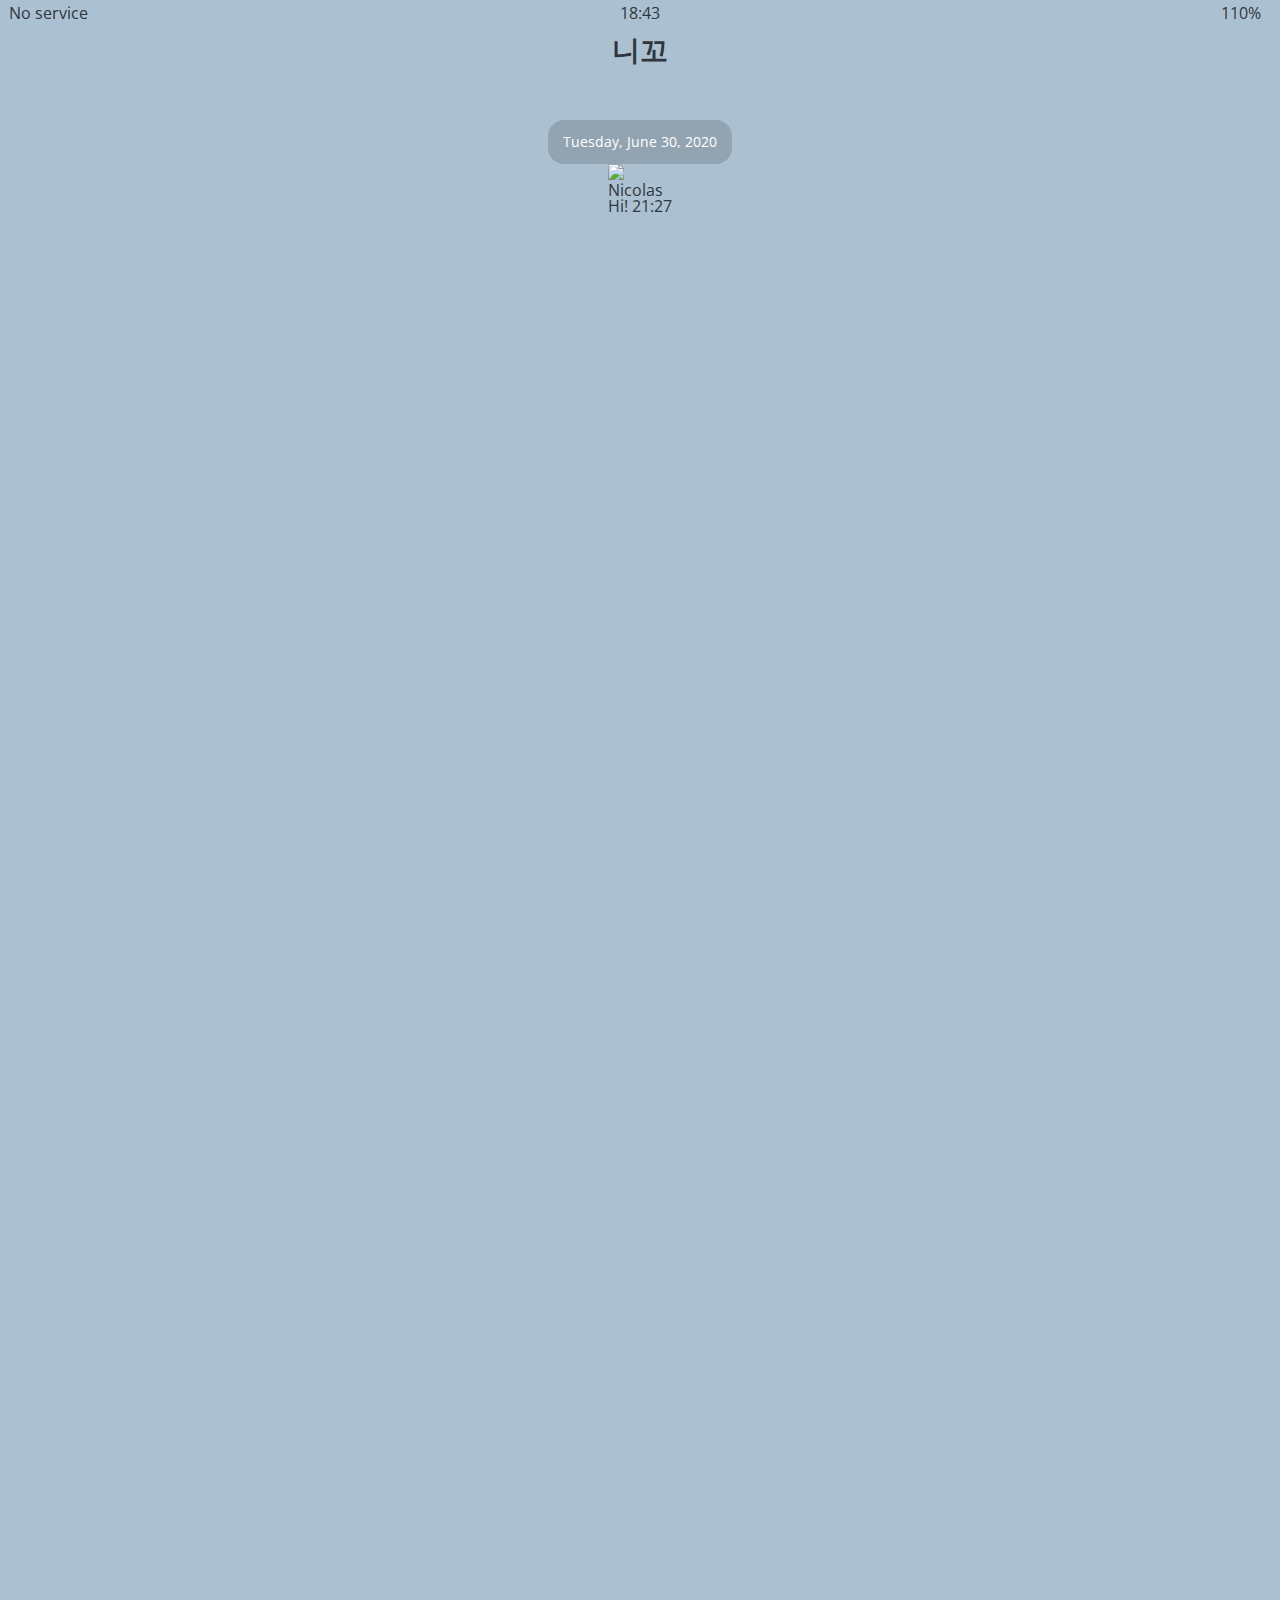
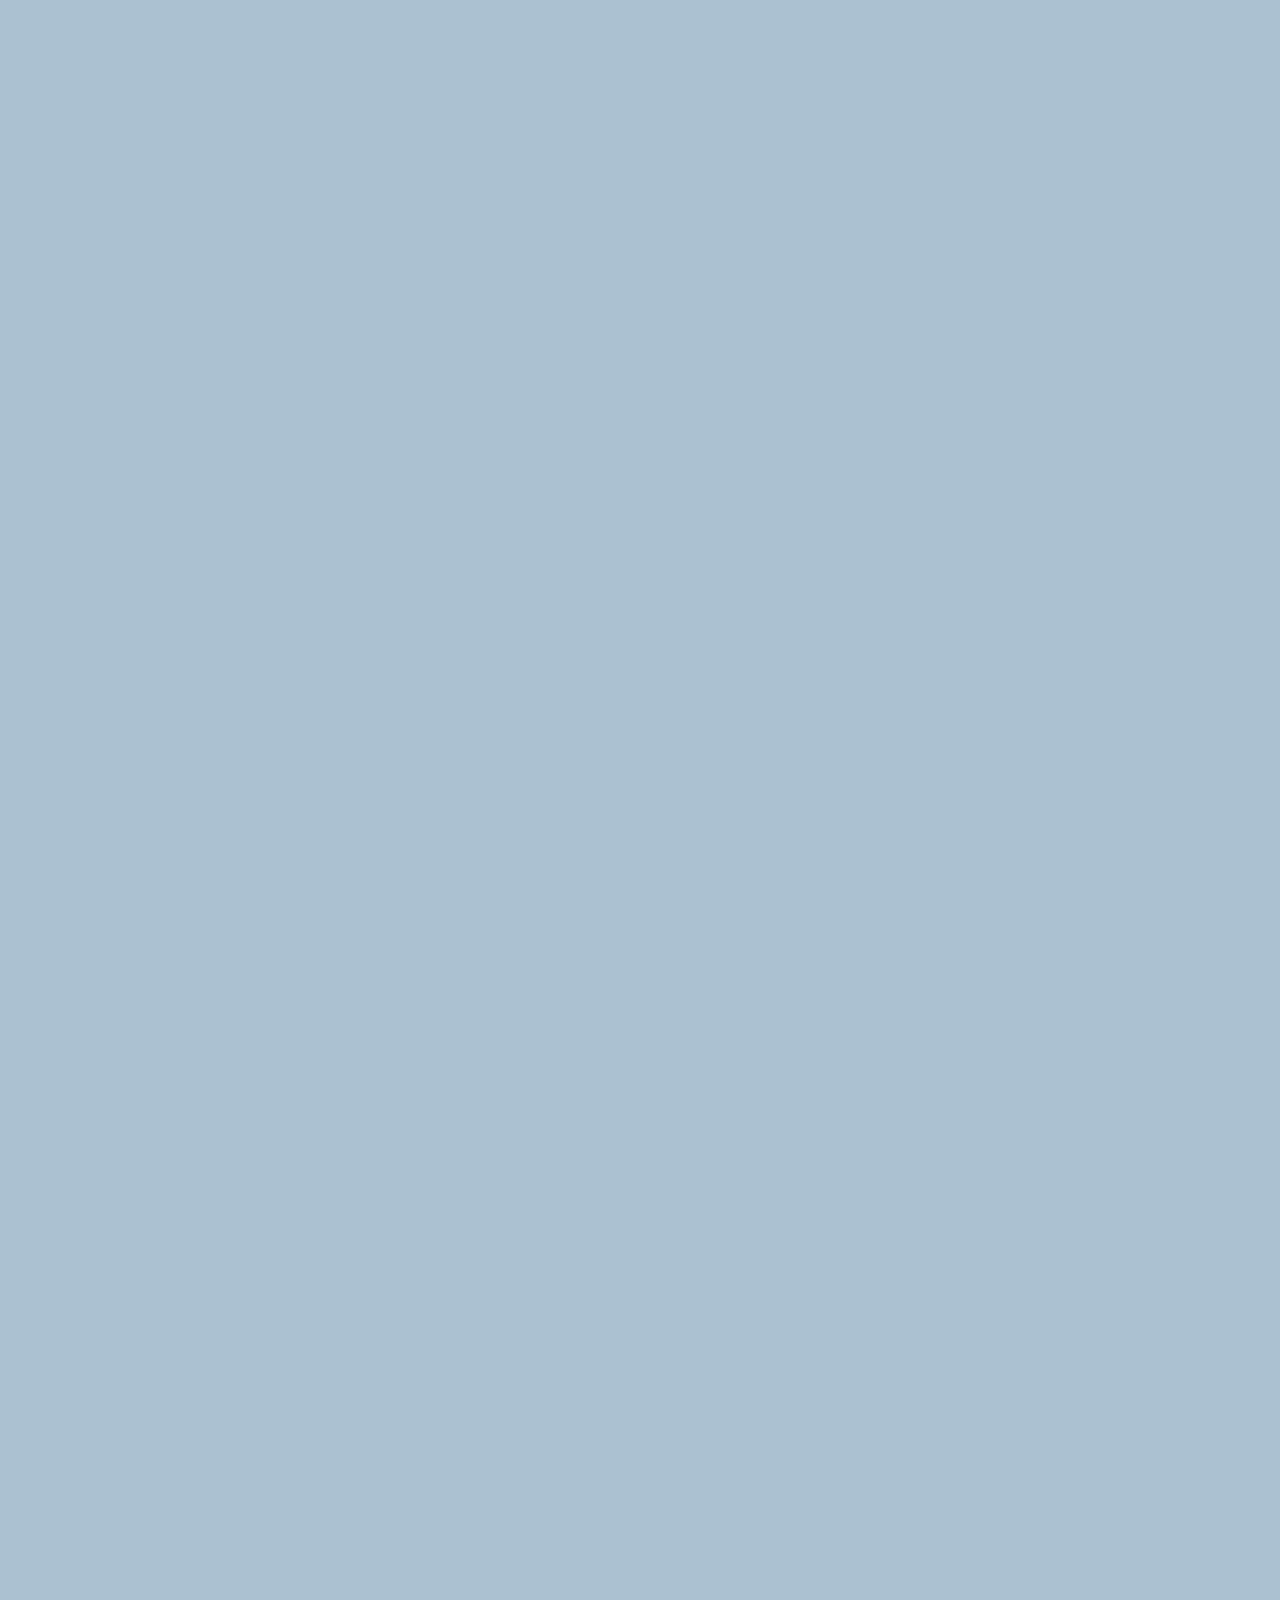
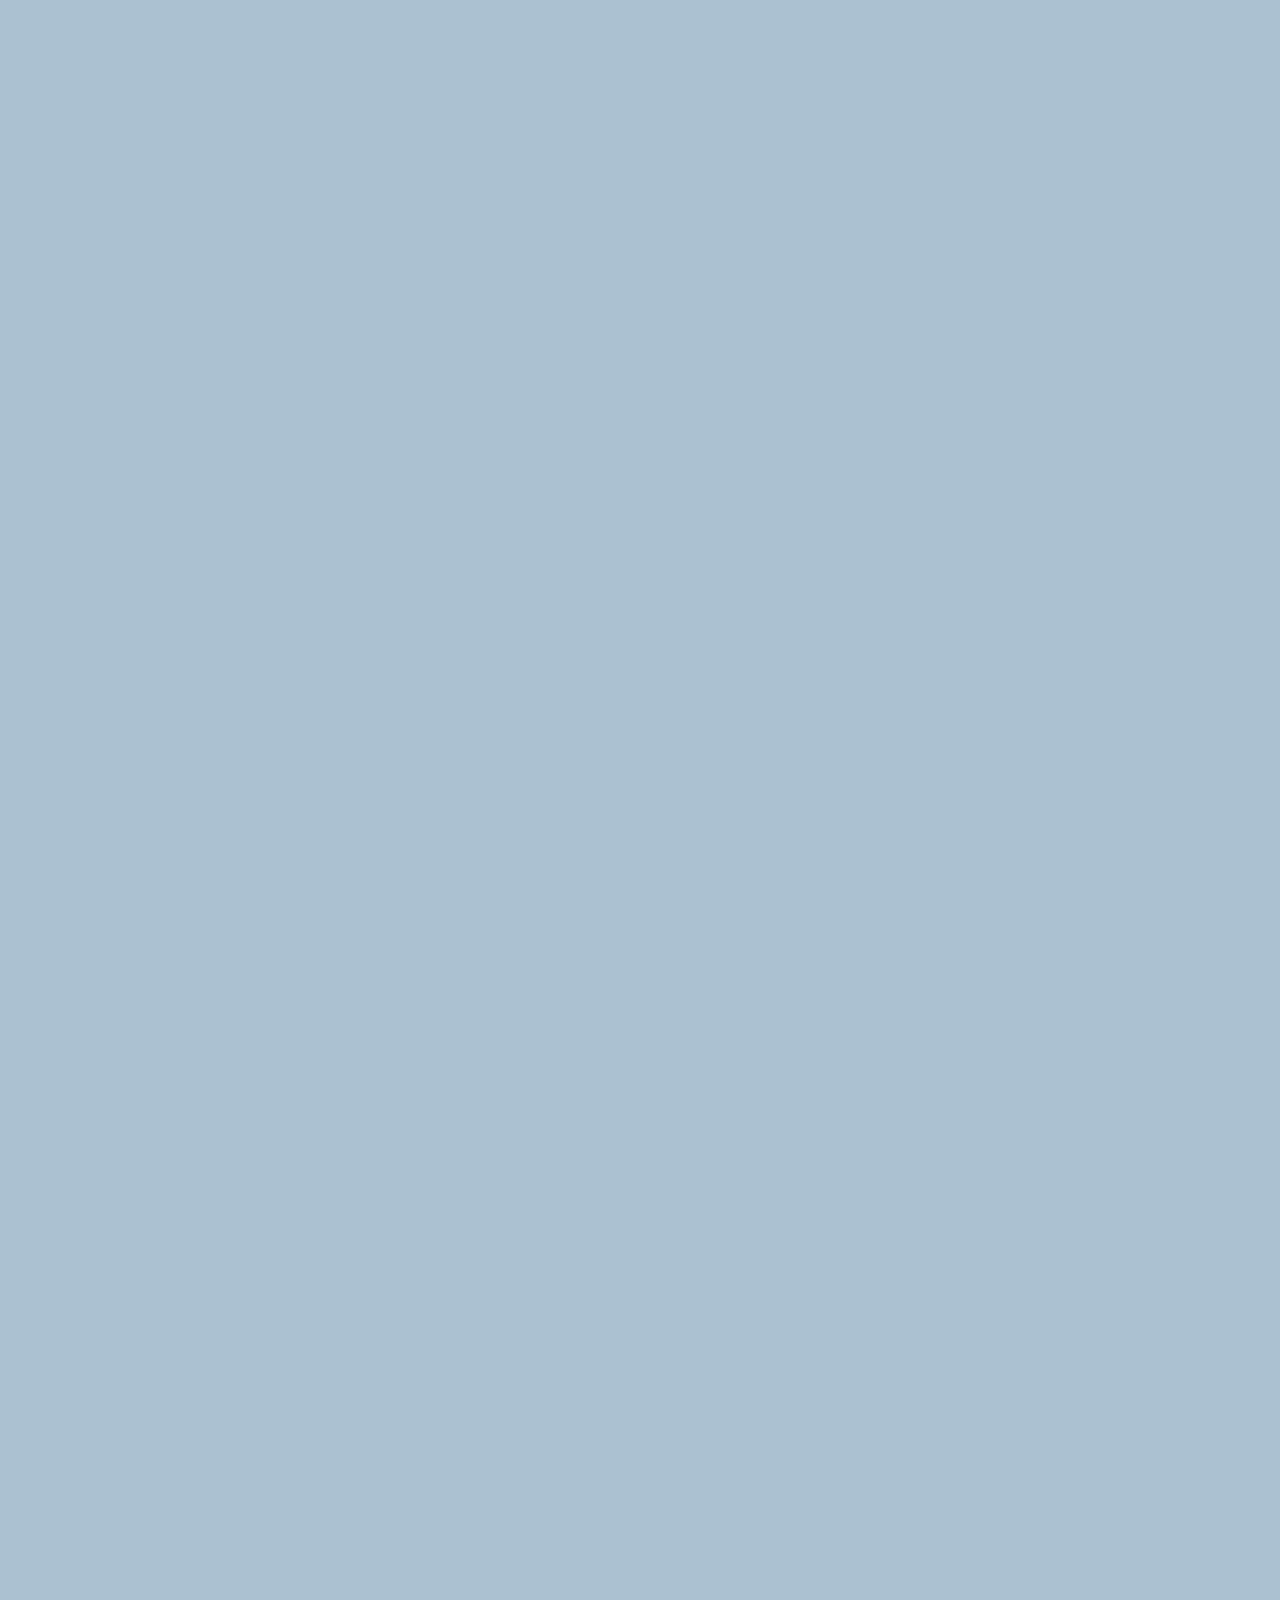
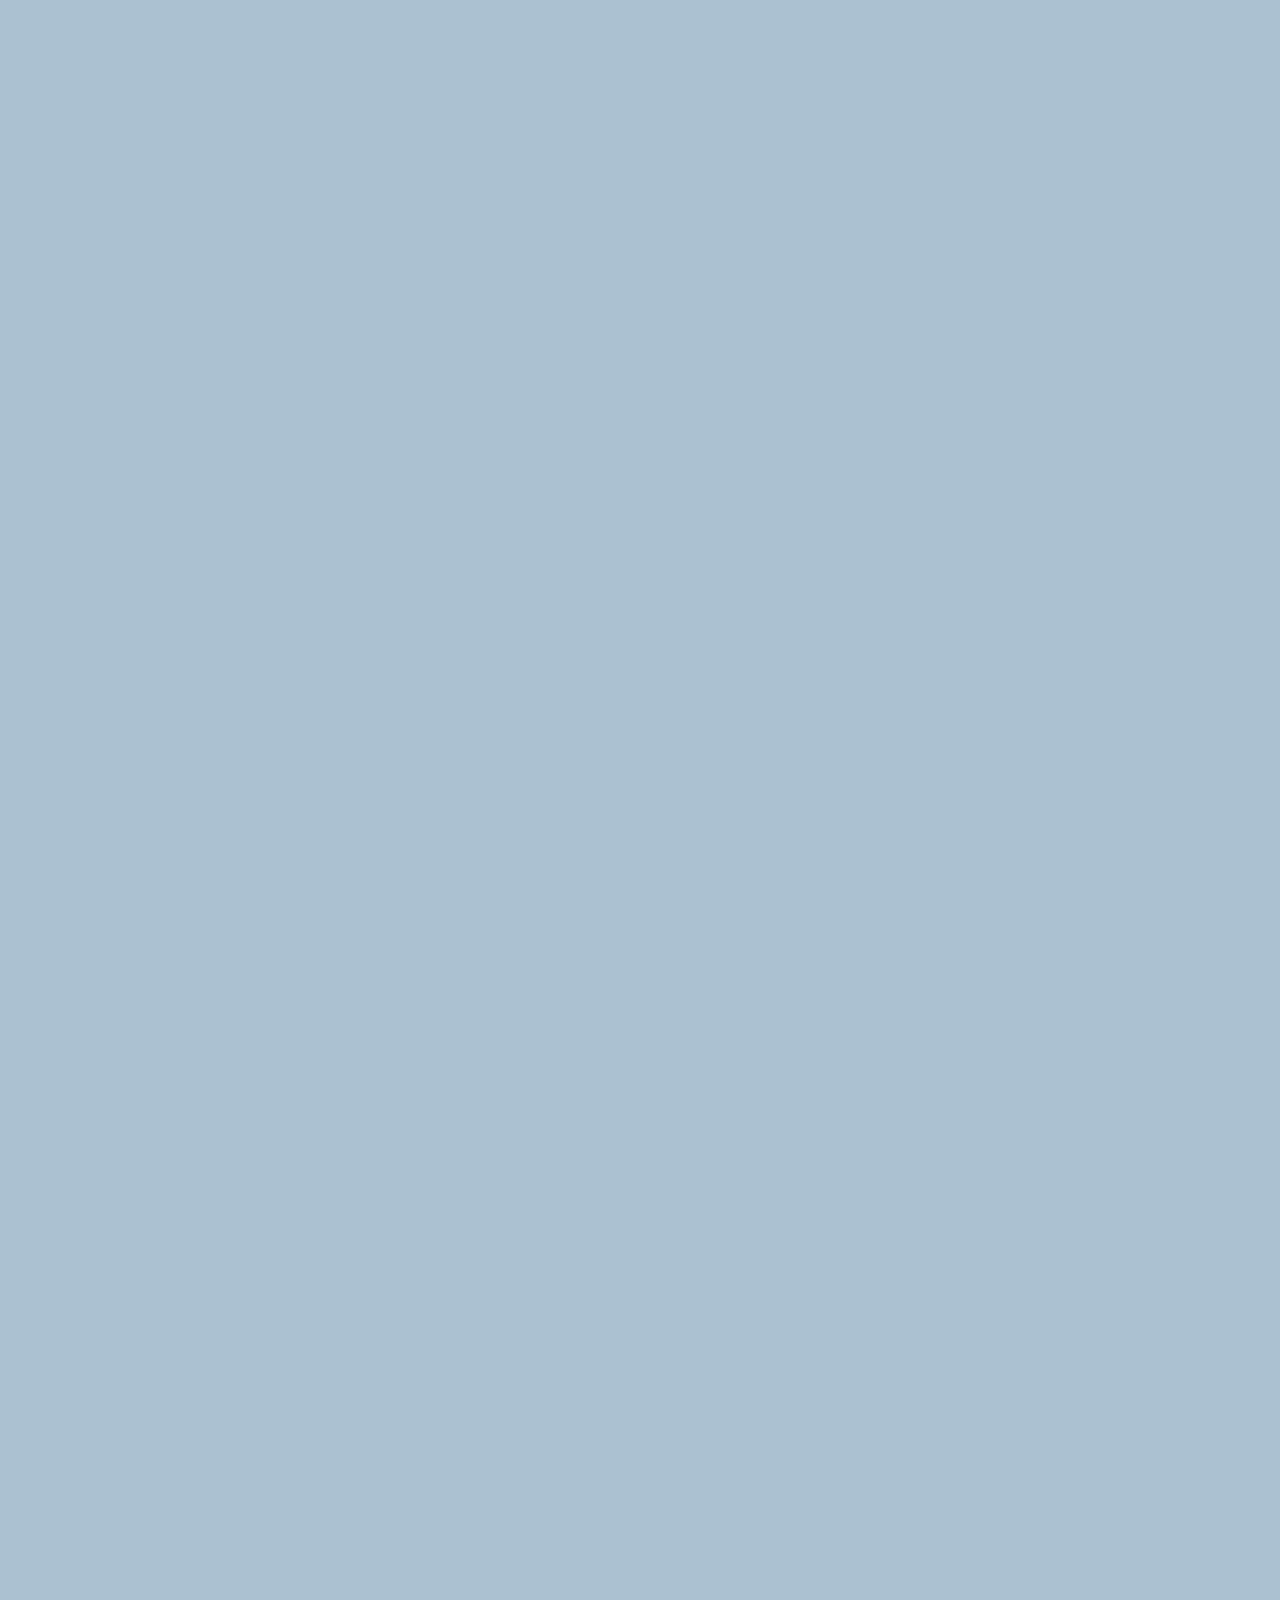
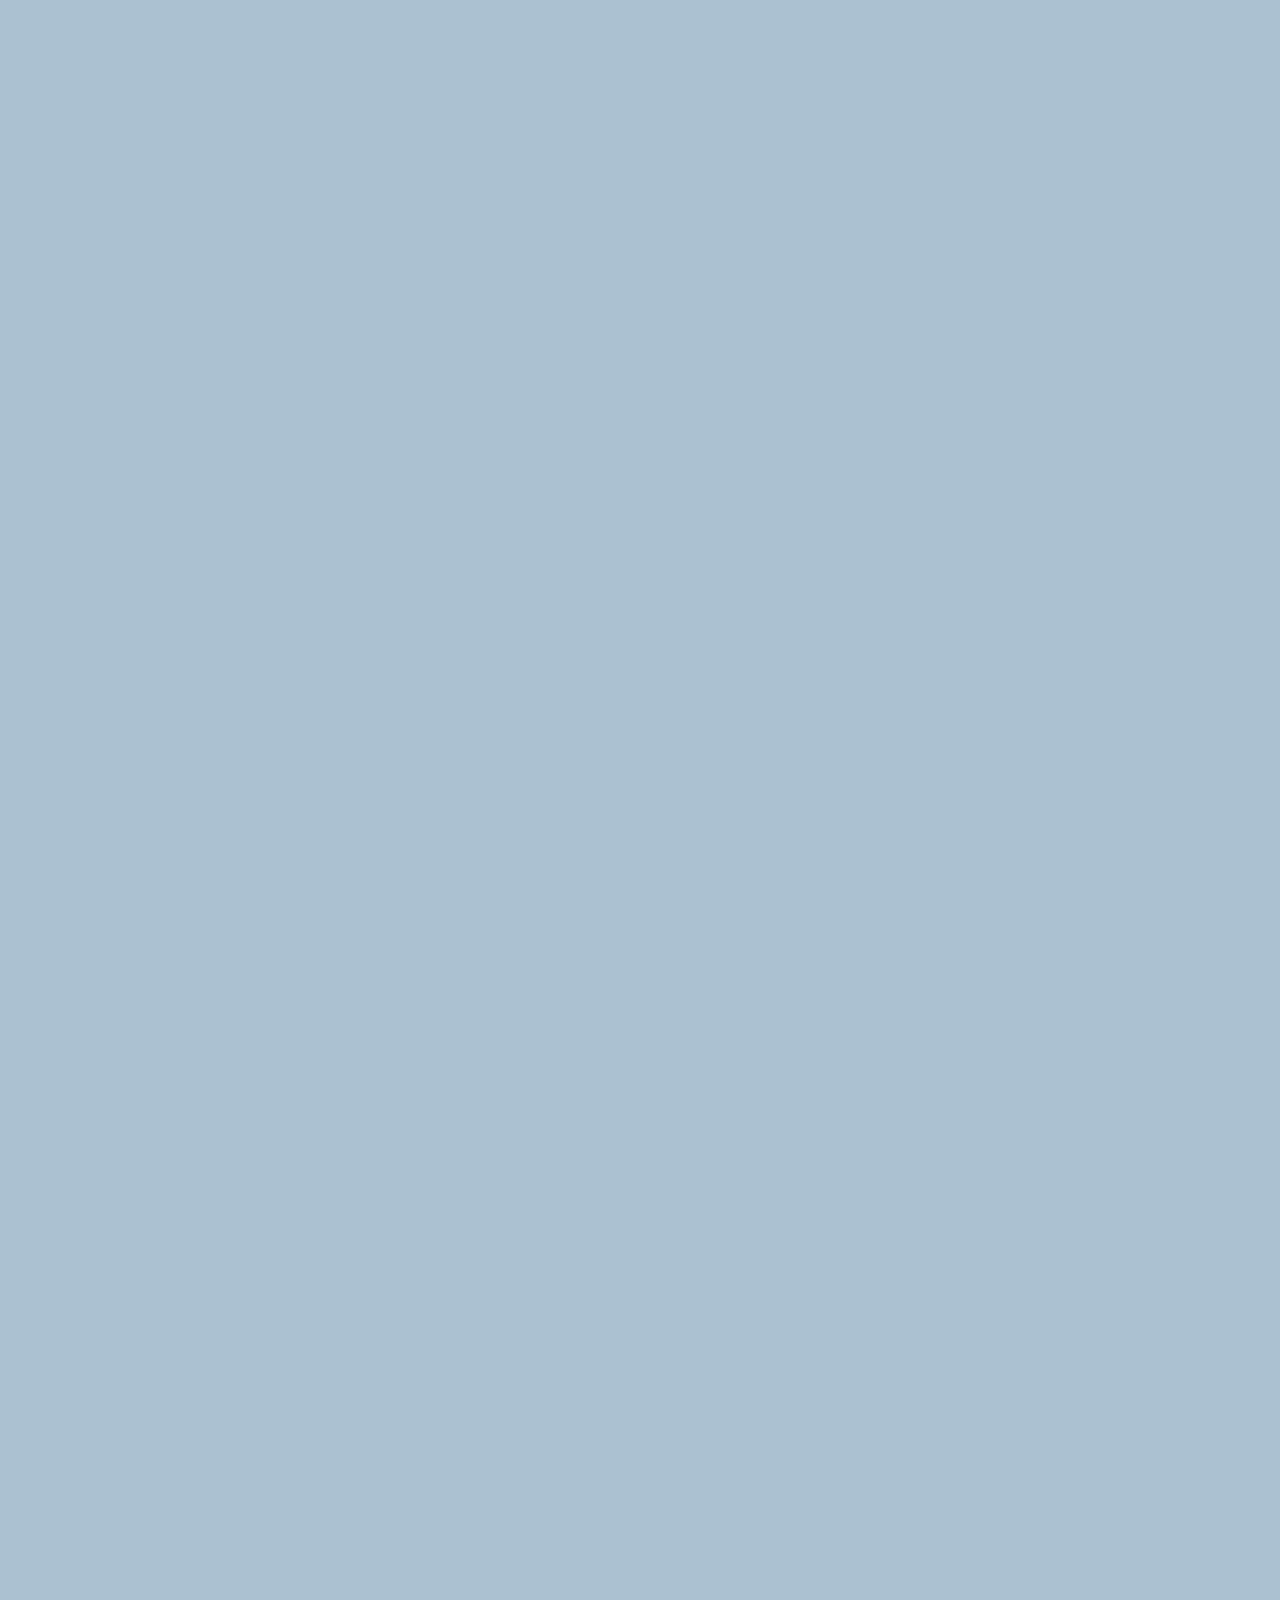
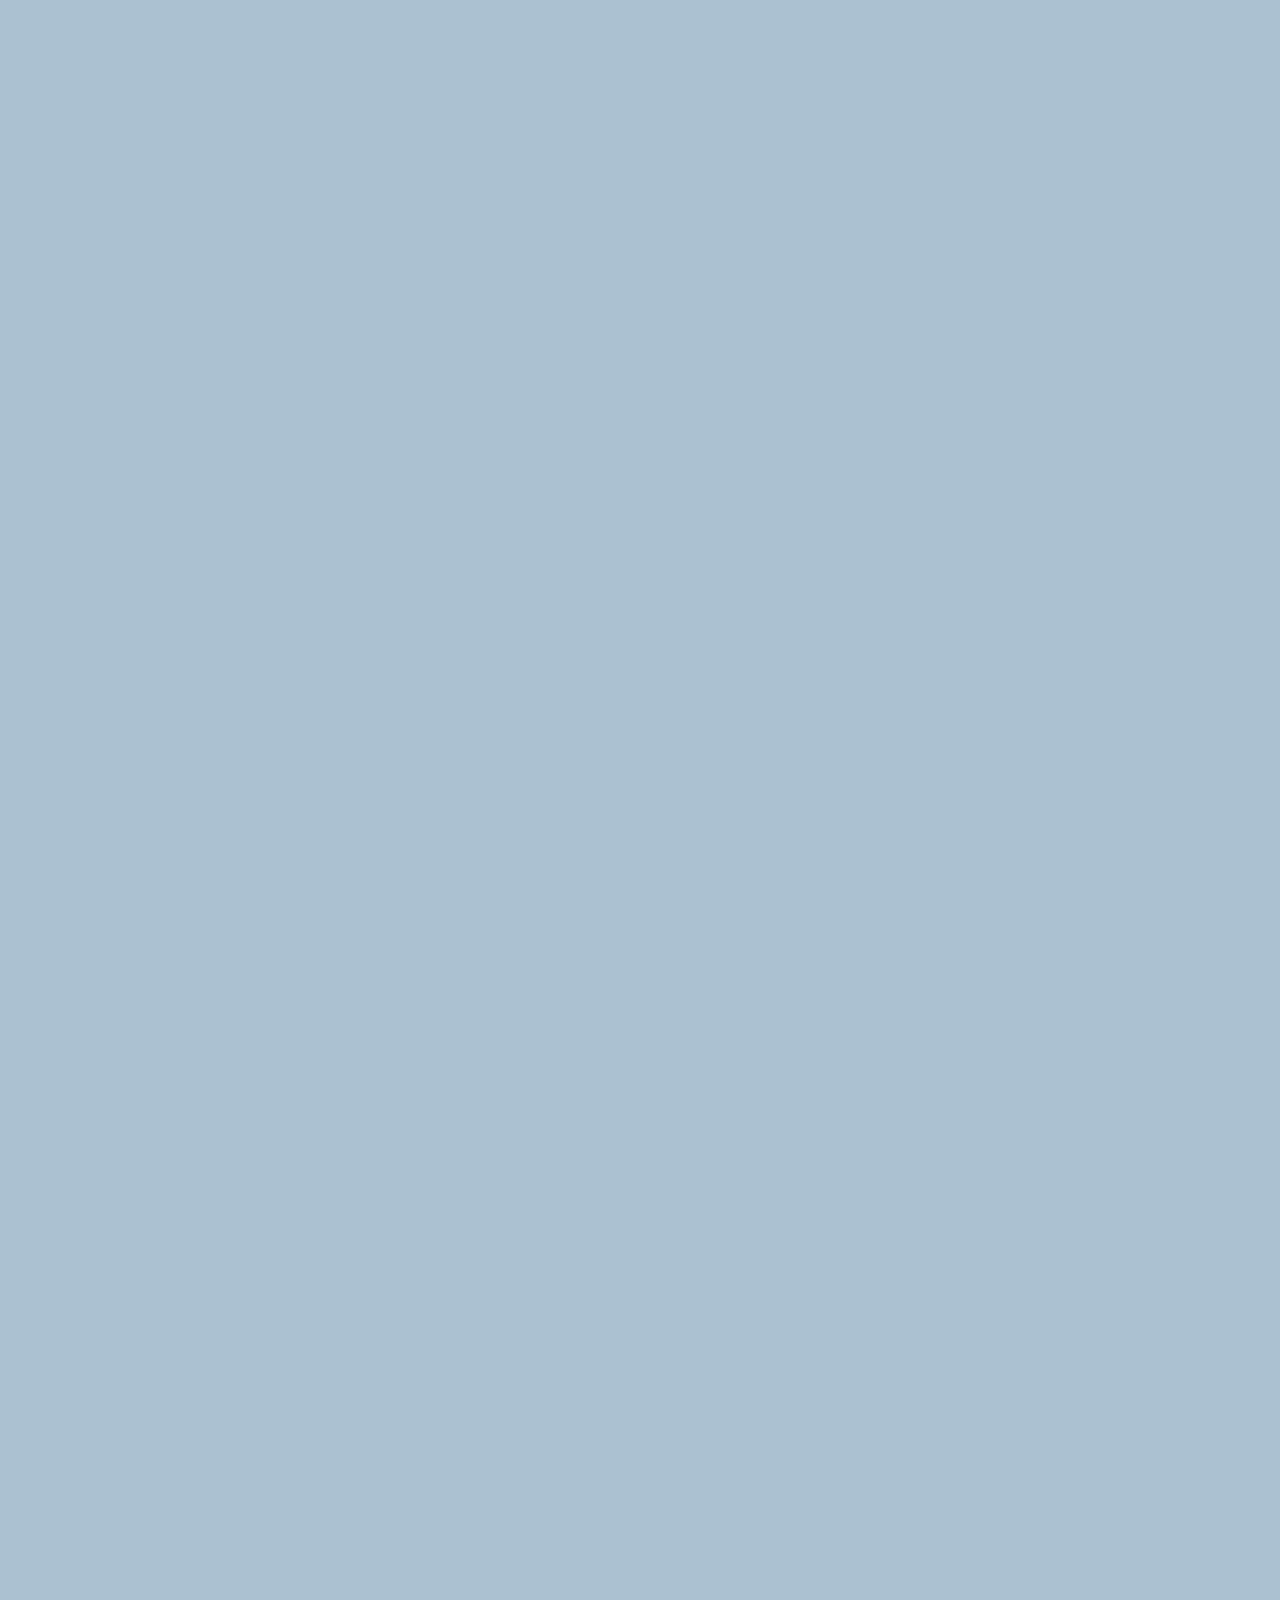
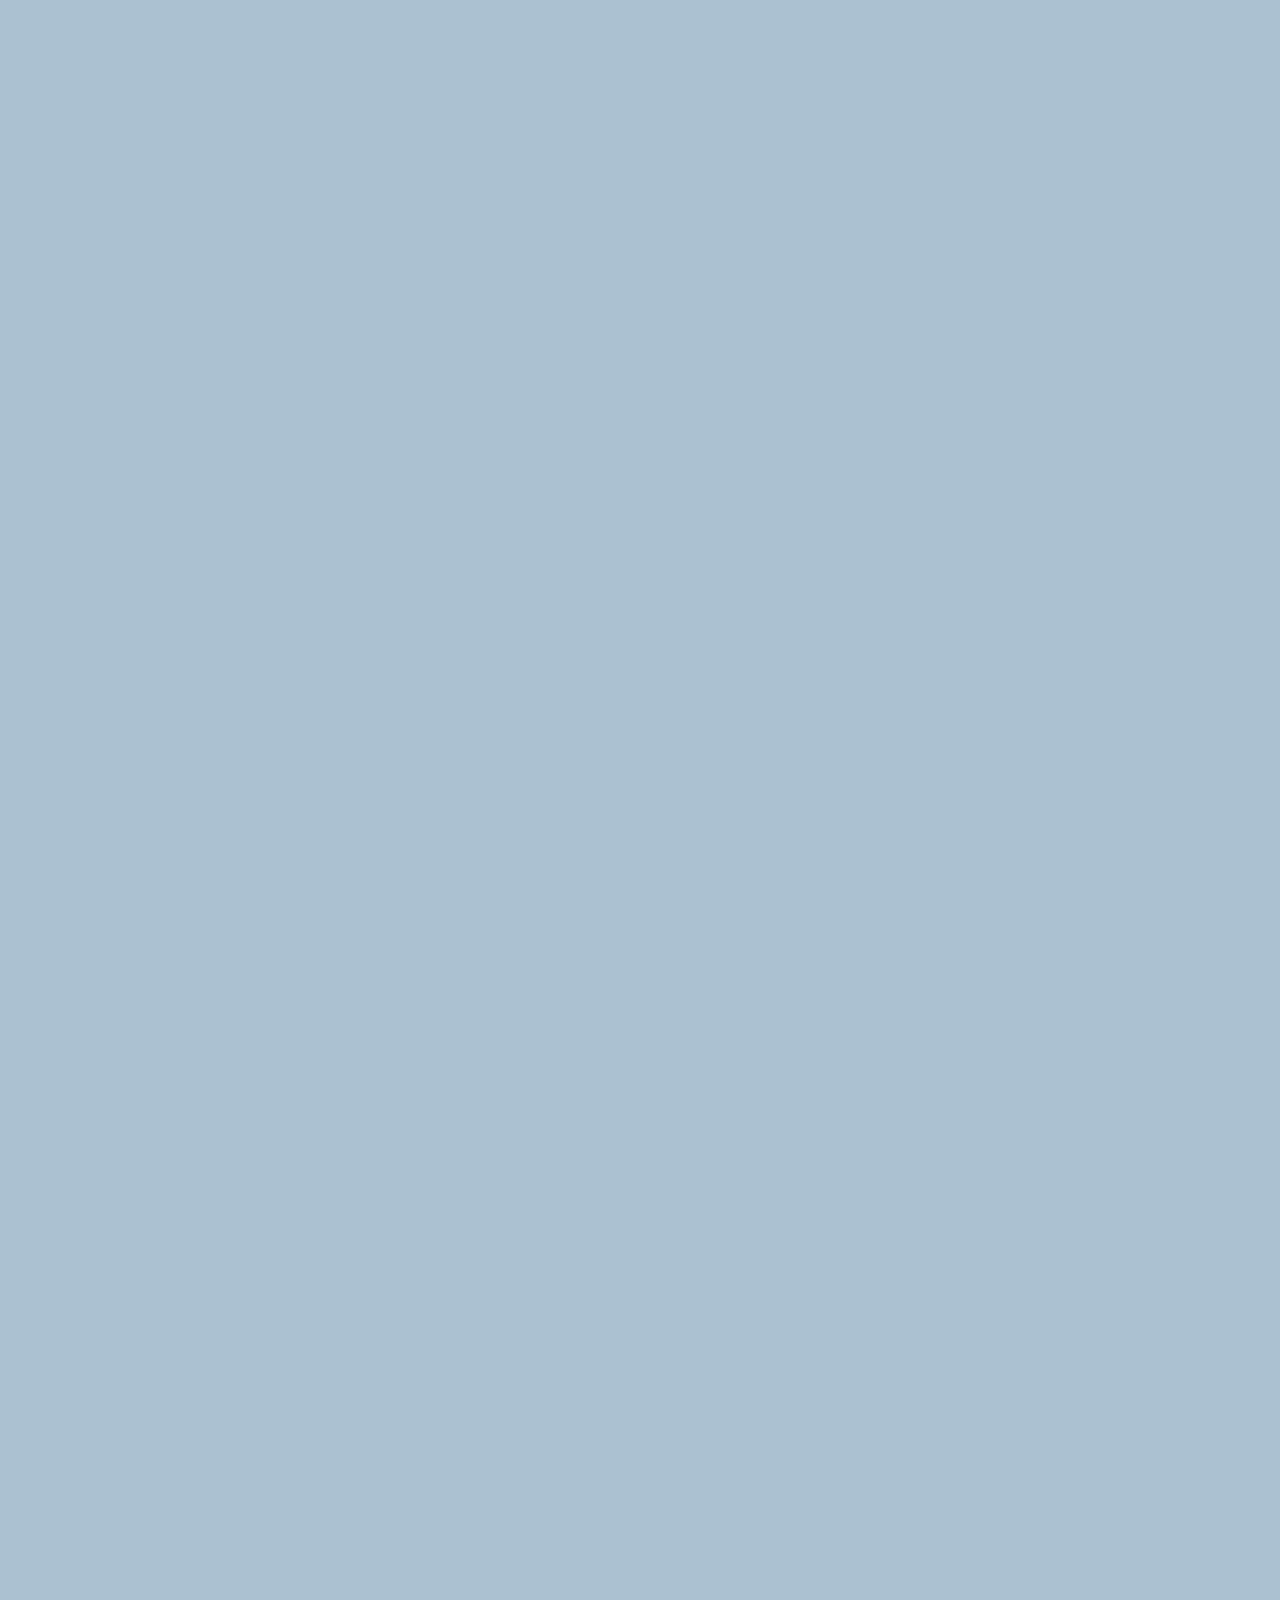
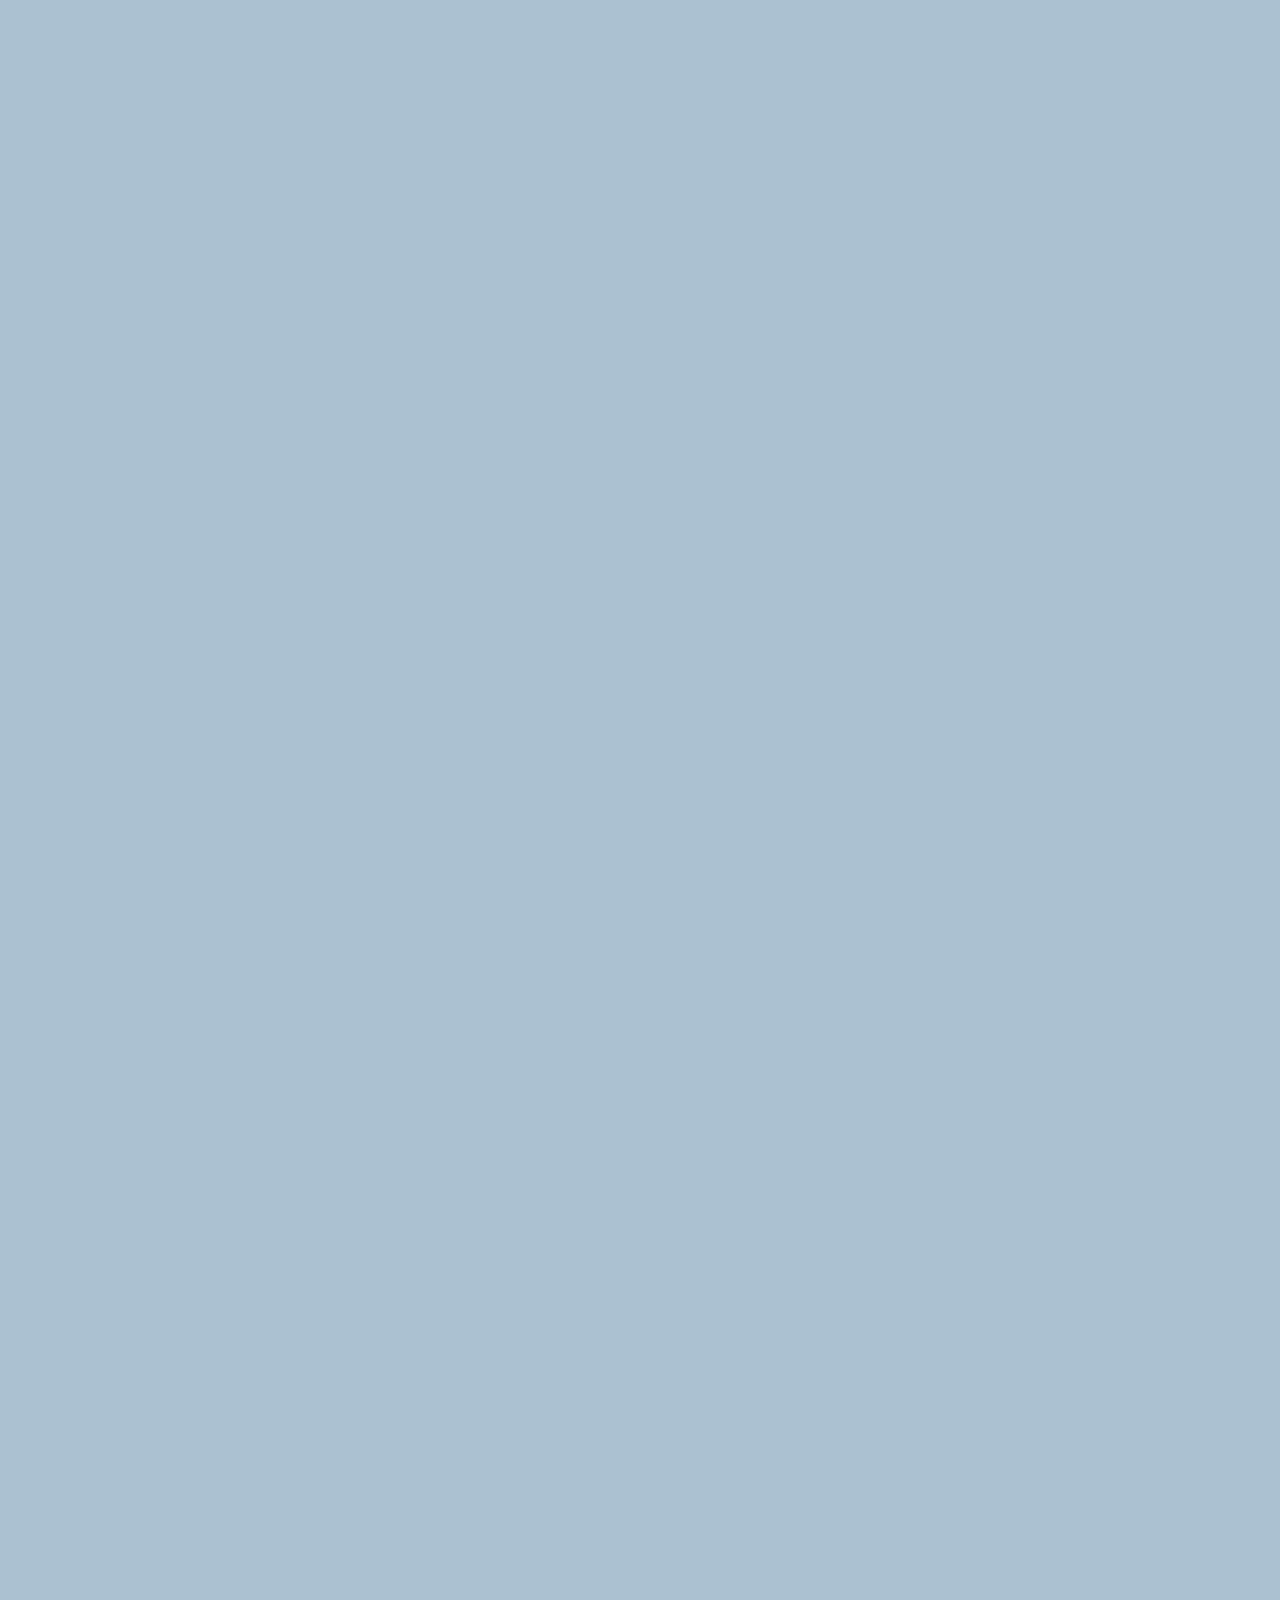
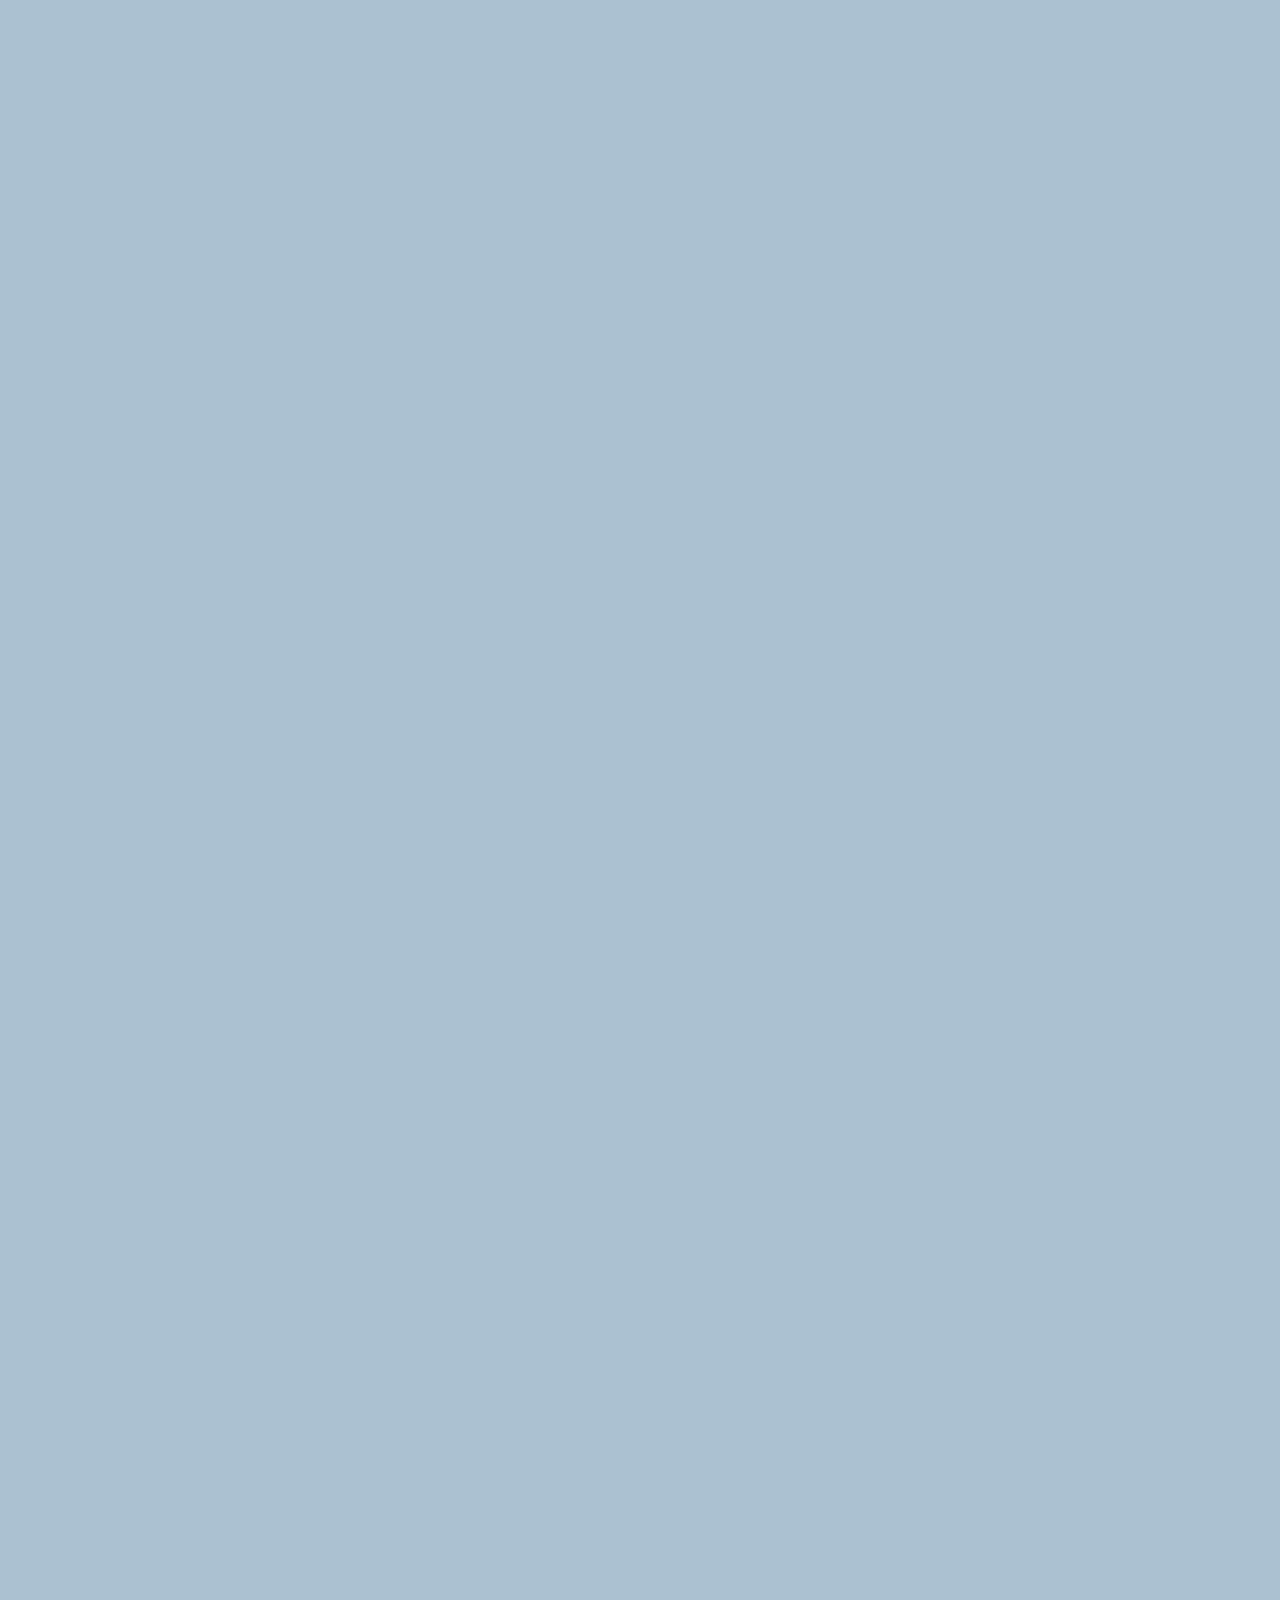
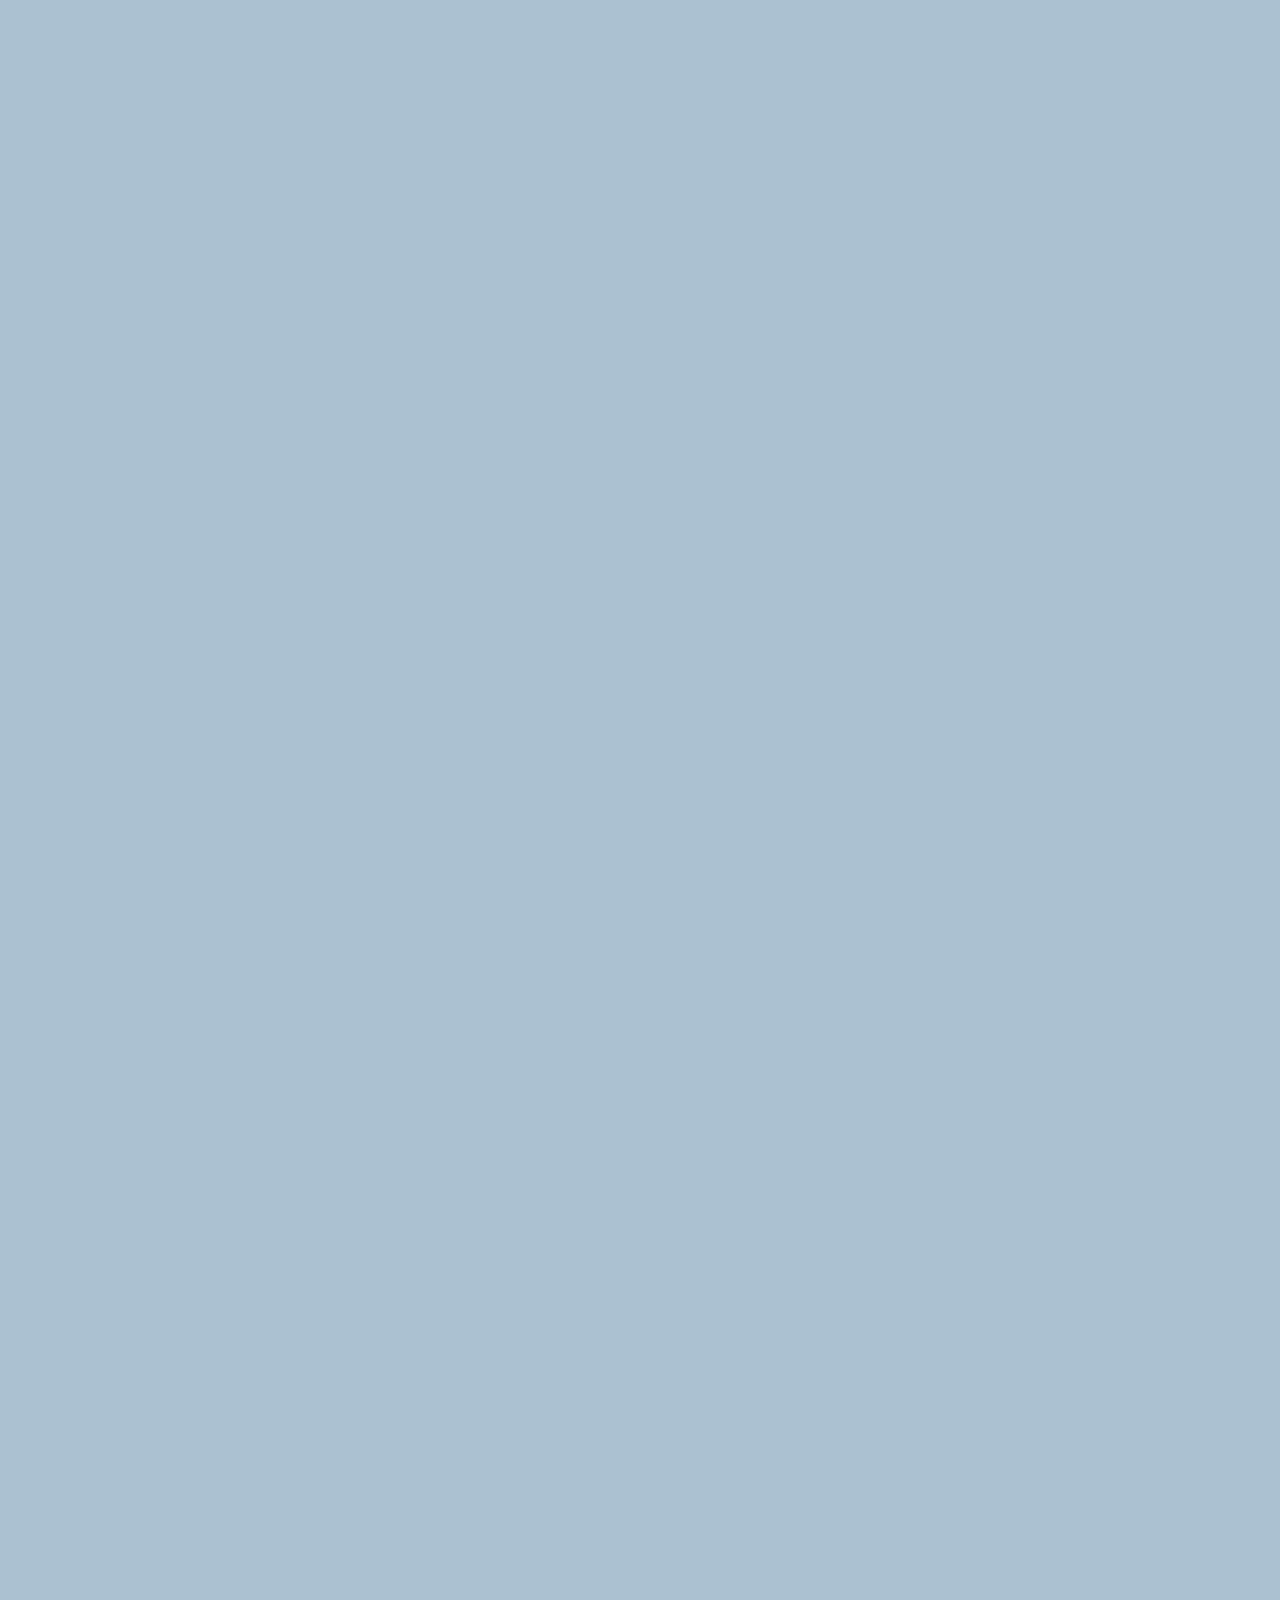
==== chat.html @ cf4b0bb0 "21~30. Chat Screen part Three" ====
<!DOCTYPE html>
<html lang="en">
  <head>
    <link rel="stylesheet" href="css/style.css" />
    <meta charset="UTF-8" />
    <meta http-equiv="X-UA-Compatible" content="IE=edge" />
    <meta name="viewport" content="width=device-width, initial-scale=1.0" />
    <title>Chat w/ Nico - kokoa Clone</title>
  </head>
  <body id="chat-screen">
    <div class="status-bar">
      <div class="status-bar__column">
        <span>No service</span>
        <!-- To Do: Wifi Icon -->
        <i class="fa-solid fa-wifi"></i>
      </div>
      <div class="status-bar__column">
        <span>18:43</span>
      </div>
      <div class="status-bar__column">
        <span>110%</span>
        <!-- To Do: Battery Icon -->
        <i class="fa-solid fa-battery-full fa-xl"></i>
        <!-- To Do: Lighting Icon -->
        <i class="fa-solid fa-bolt-lightning"></i>
      </div>
    </div>
    <!-- kokoa clone, My Chat header line  -->
    <header class="alt-header">
      <div class="alt-header__column">
        <a href="chats.html"> <i class="fas fa-angle-left fa-3x"></i></a>
      </div>
      <div class="alt-header__column">
        <h1 class="alt-header__title">니꼬</h1>
      </div>
      <div class="alt-header__column">
        <span><i class="fas fa-search fa-2x"></i></span>
        <span><i class="fas fa-bars fa-2x"></i></span>
      </div>
    </header>

    <!-- kokoa clone, My Chat line  -->
    <main class="main-screen main-chat">
      <div class="chat__timestamp">Tuesday, June 30, 2020</div>

      <div class="message-row">
        <img src="https://avatars.githubusercontent.com/u/3612017?v=4" />
        <div class="message-row__content">
          <span class="message__author">Nicolas</span>
          <div class="message__info">
            <span class="message__bubble">Hi!</span>
            <span class="message__time">21:27</span>
          </div>
        </div>
      </div>
    </main>

    <script
      src="https://kit.fontawesome.com/493cc16663.js"
      crossorigin="anonymous"
    ></script>
  </body>
</html>
---- css/style.css ----
@import url("https://fonts.googleapis.com/css2?family=Open+Sans:wght@400;600&display=swap");
@import "reset.css";
@import "variable.css";

/* Components */
@import "components/status-bar.css";
@import "components/nav-bar.css";
@import "components/screen-header.css";
@import "components/user-component.css";
@import "components/badge.css";
@import "components/icon-row.css";
@import "components/alt-screen-header.css";

/* Screens */
@import "screens/login.css";
@import "screens/friends.css";
@import "screens/find.css";
@import "screens/more.css";
@import "screens/settings.css";
@import "screens/chat.css";

body {
  color: #2f363e;
  font-family: "Open Sans", sans-serif;
}

/* status-bar 고정은 chat.css에서 */
/* header {
  margin-top: var(--vertical-space);
} */

.main-screen {
  padding: 0px var(--horizontal-space);
}
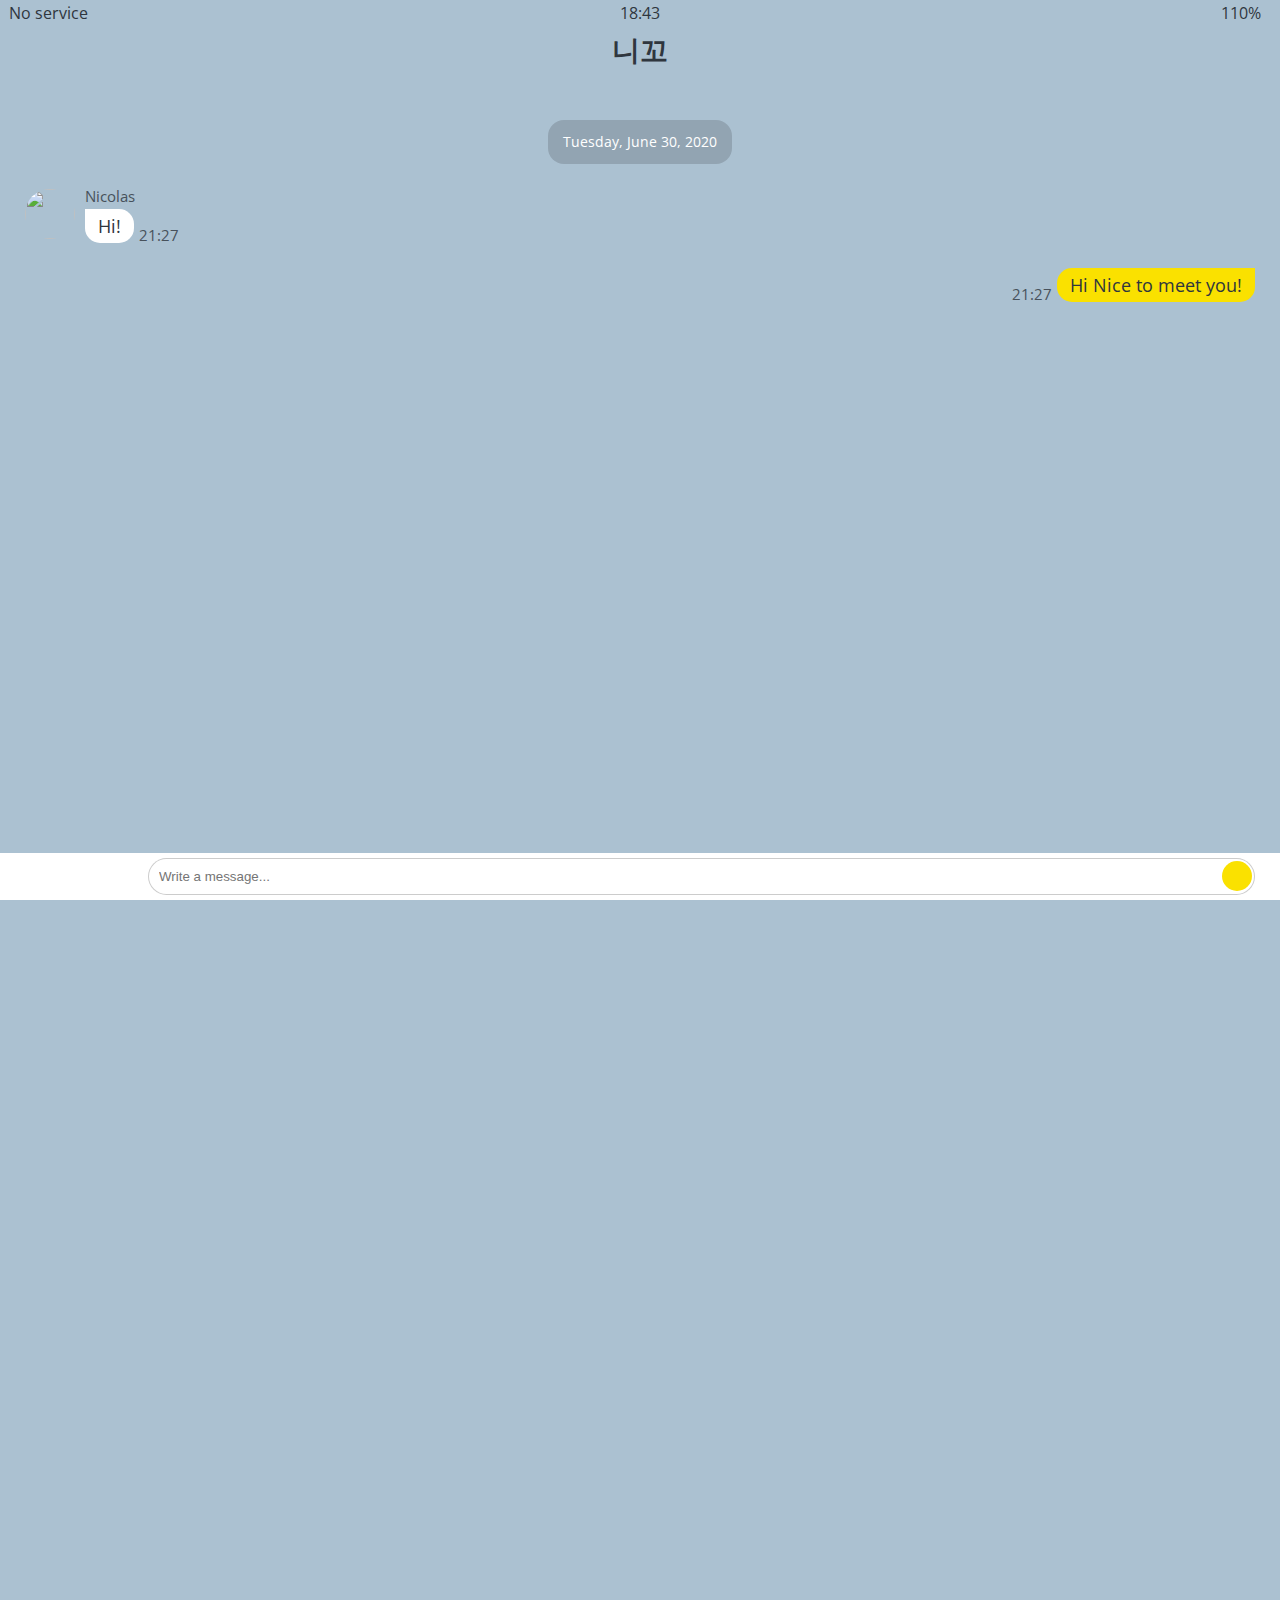
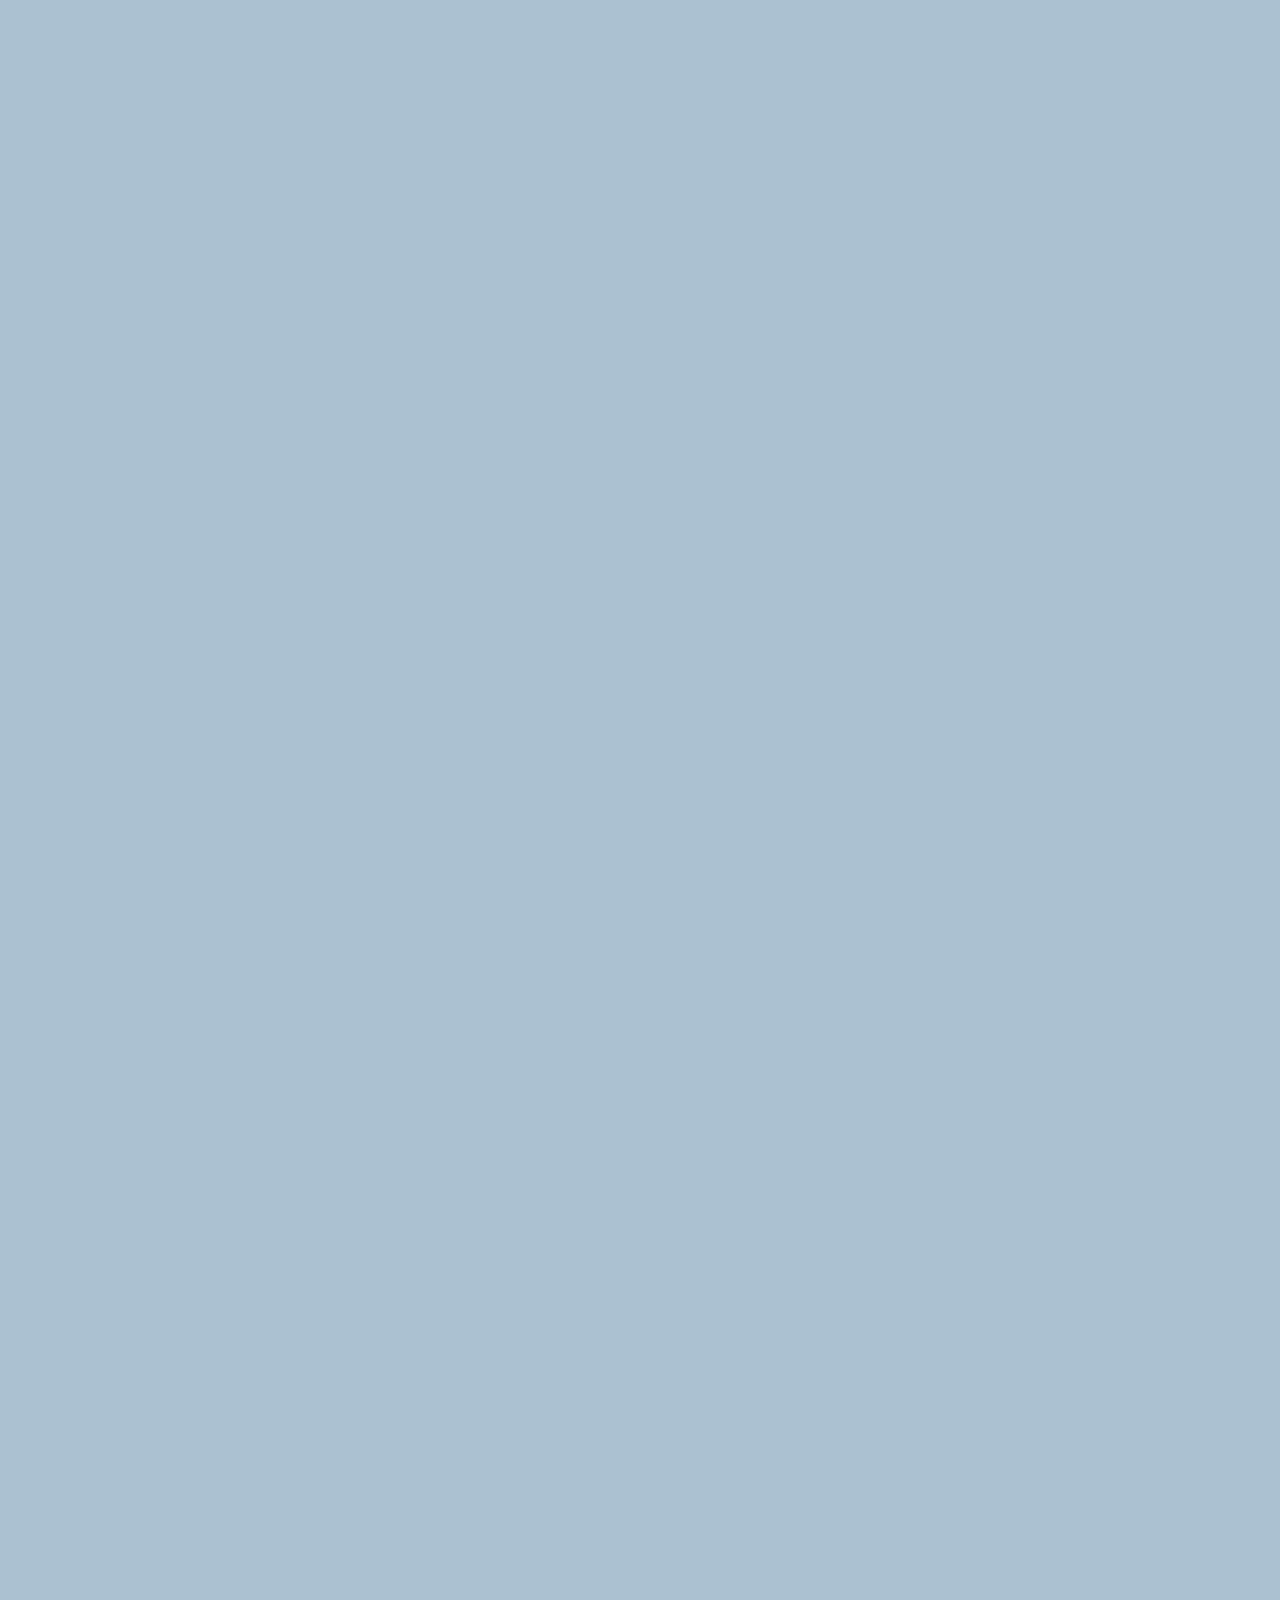
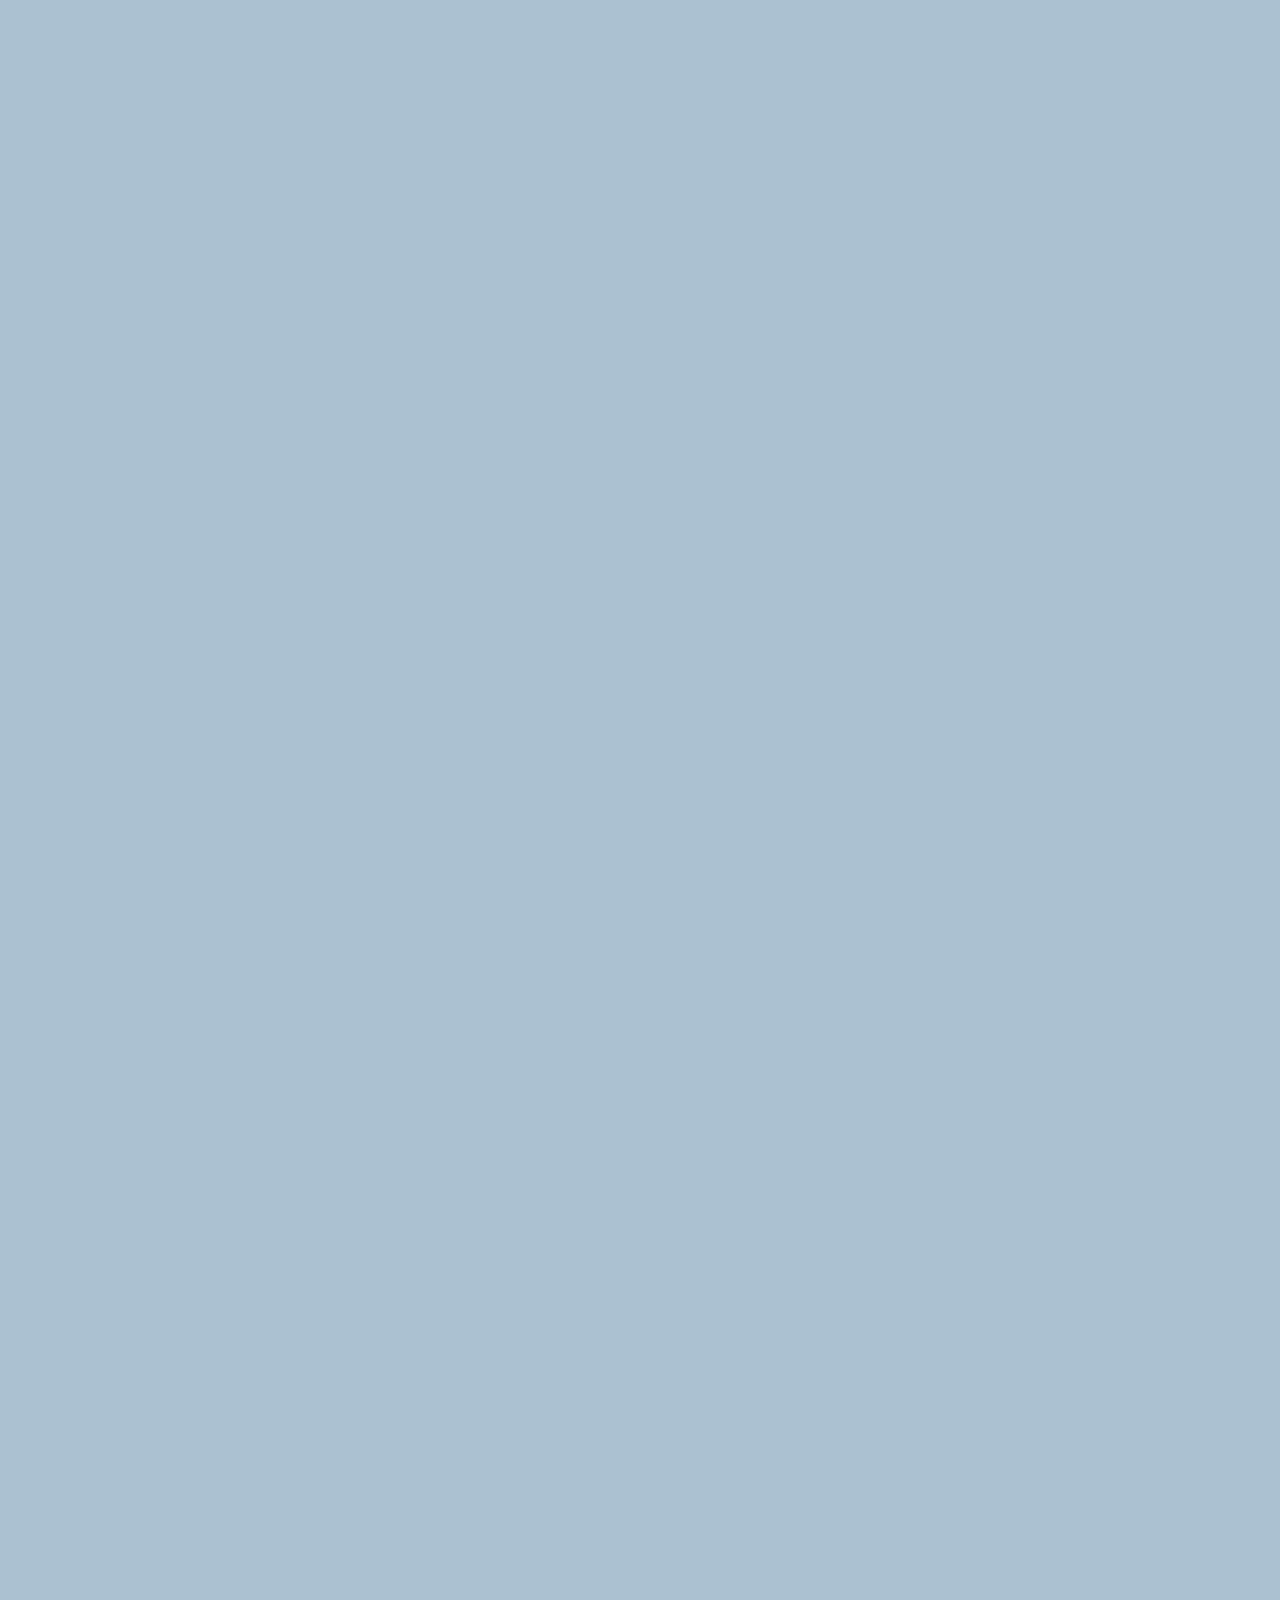
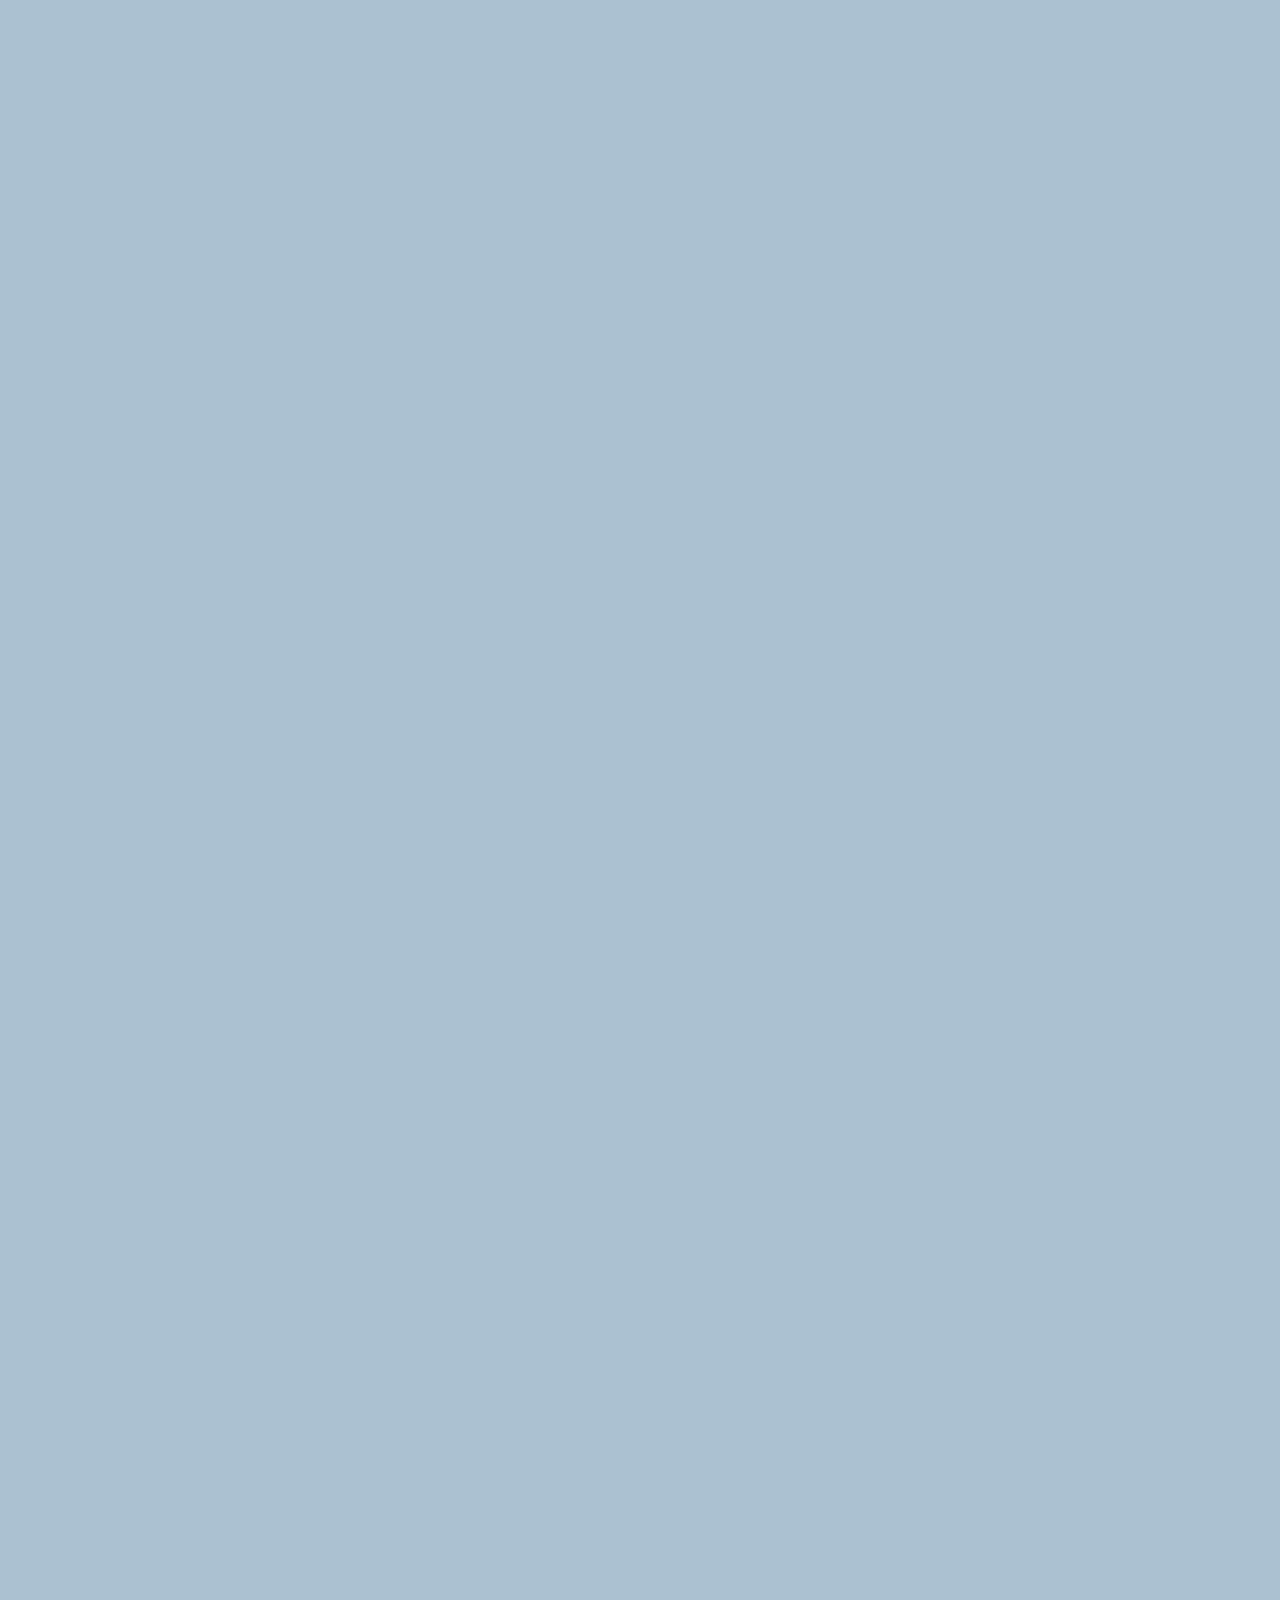
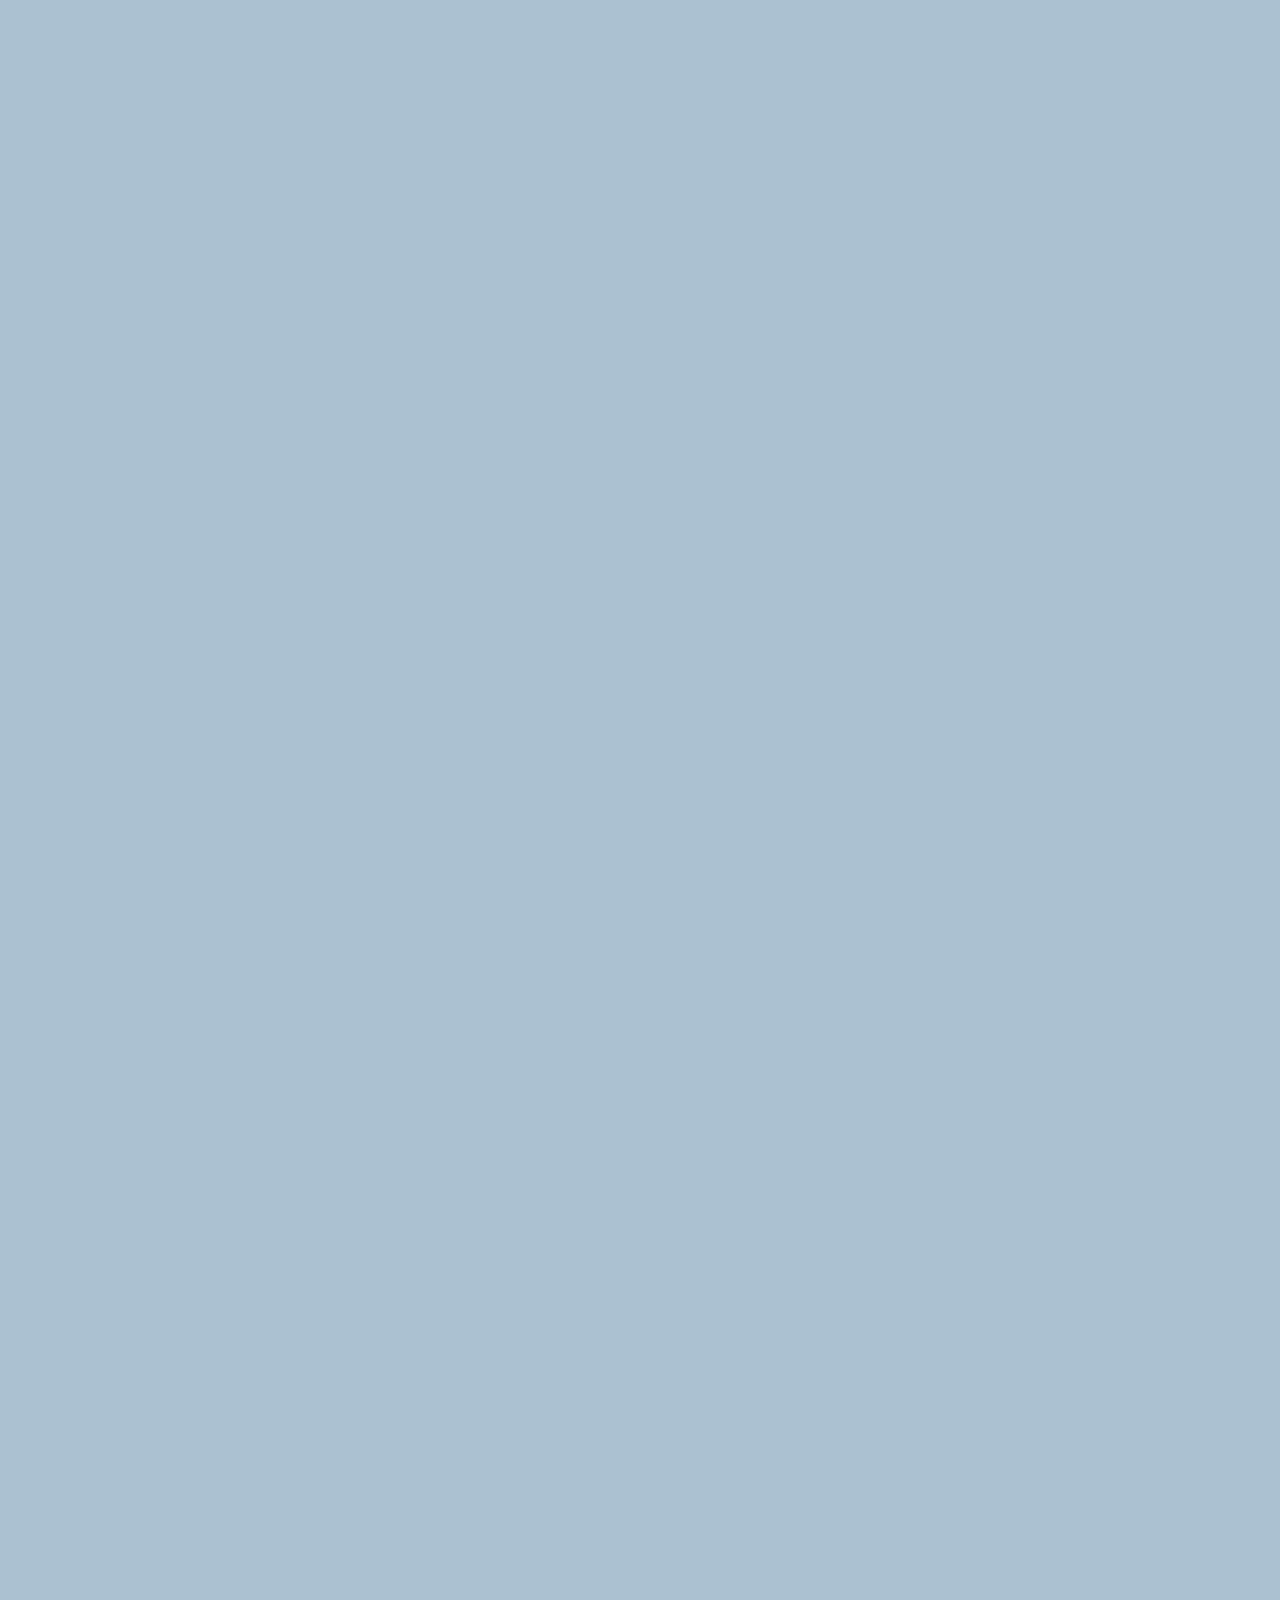
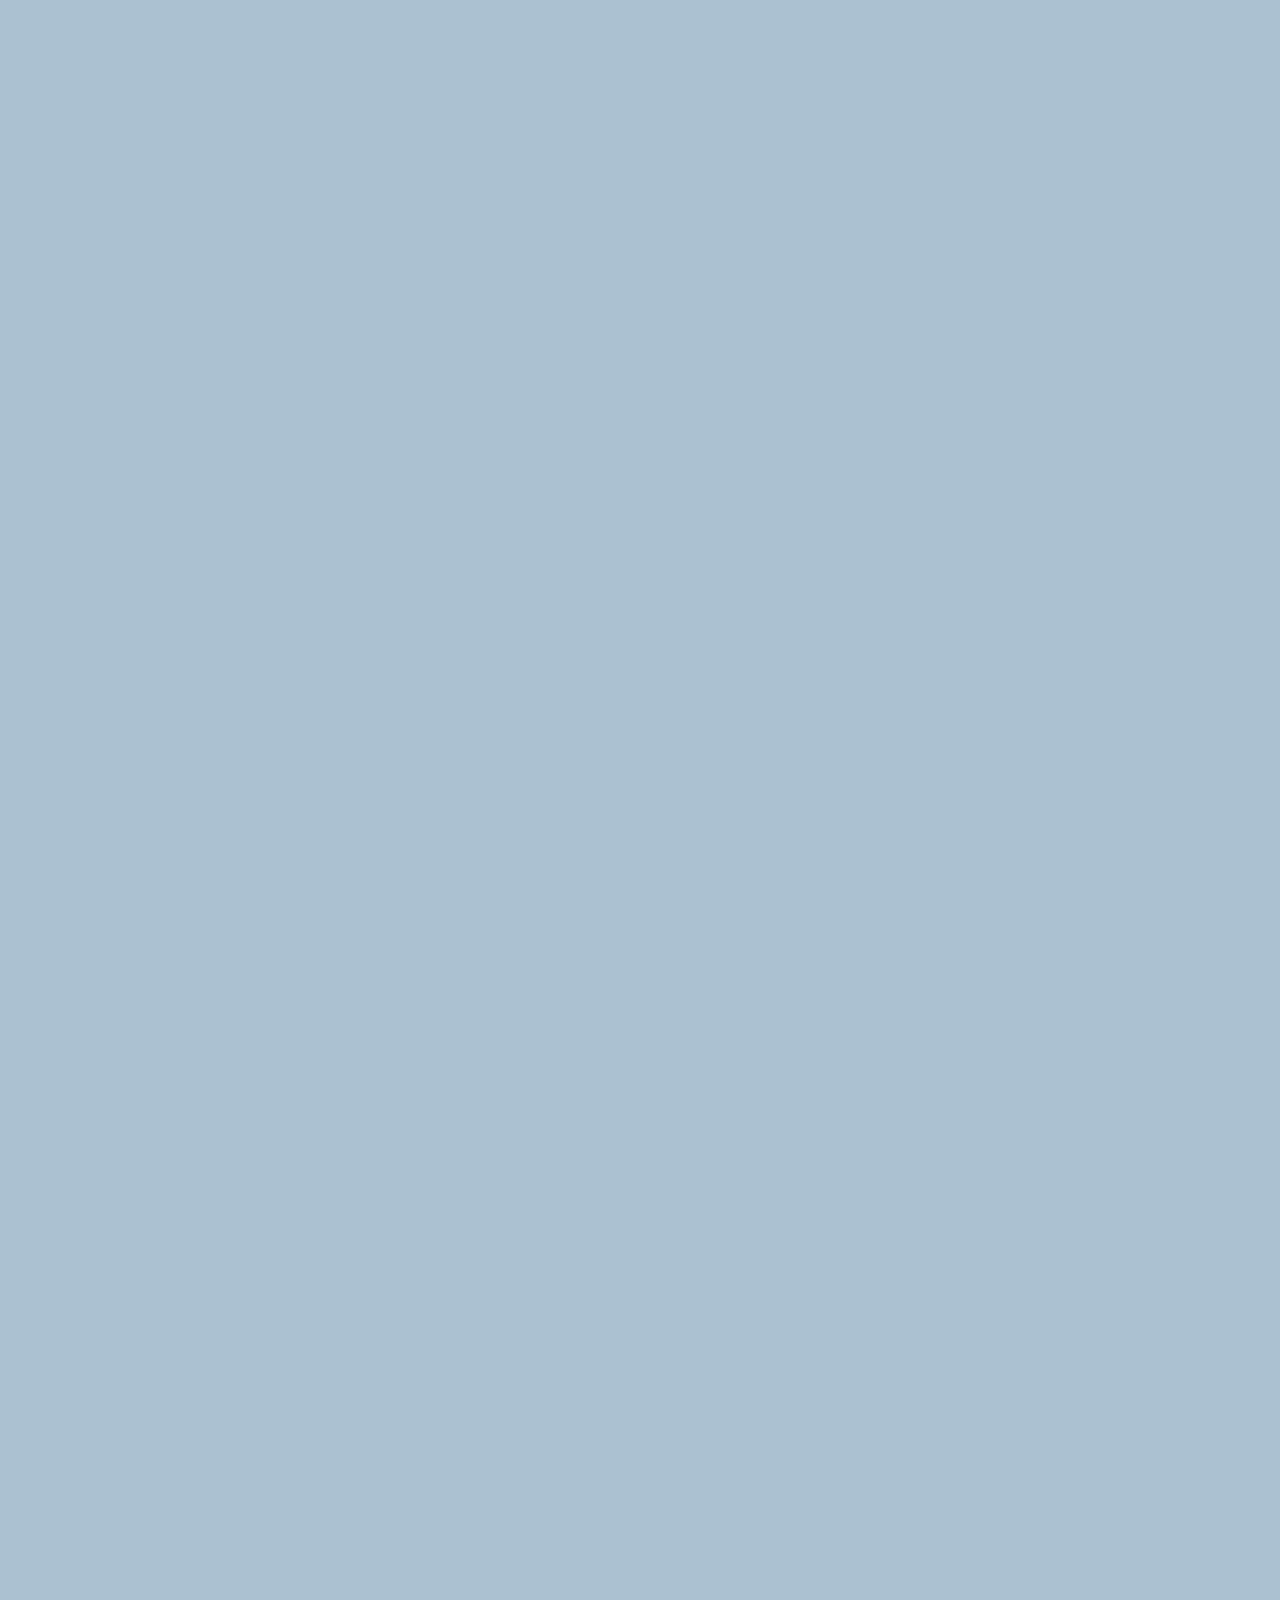
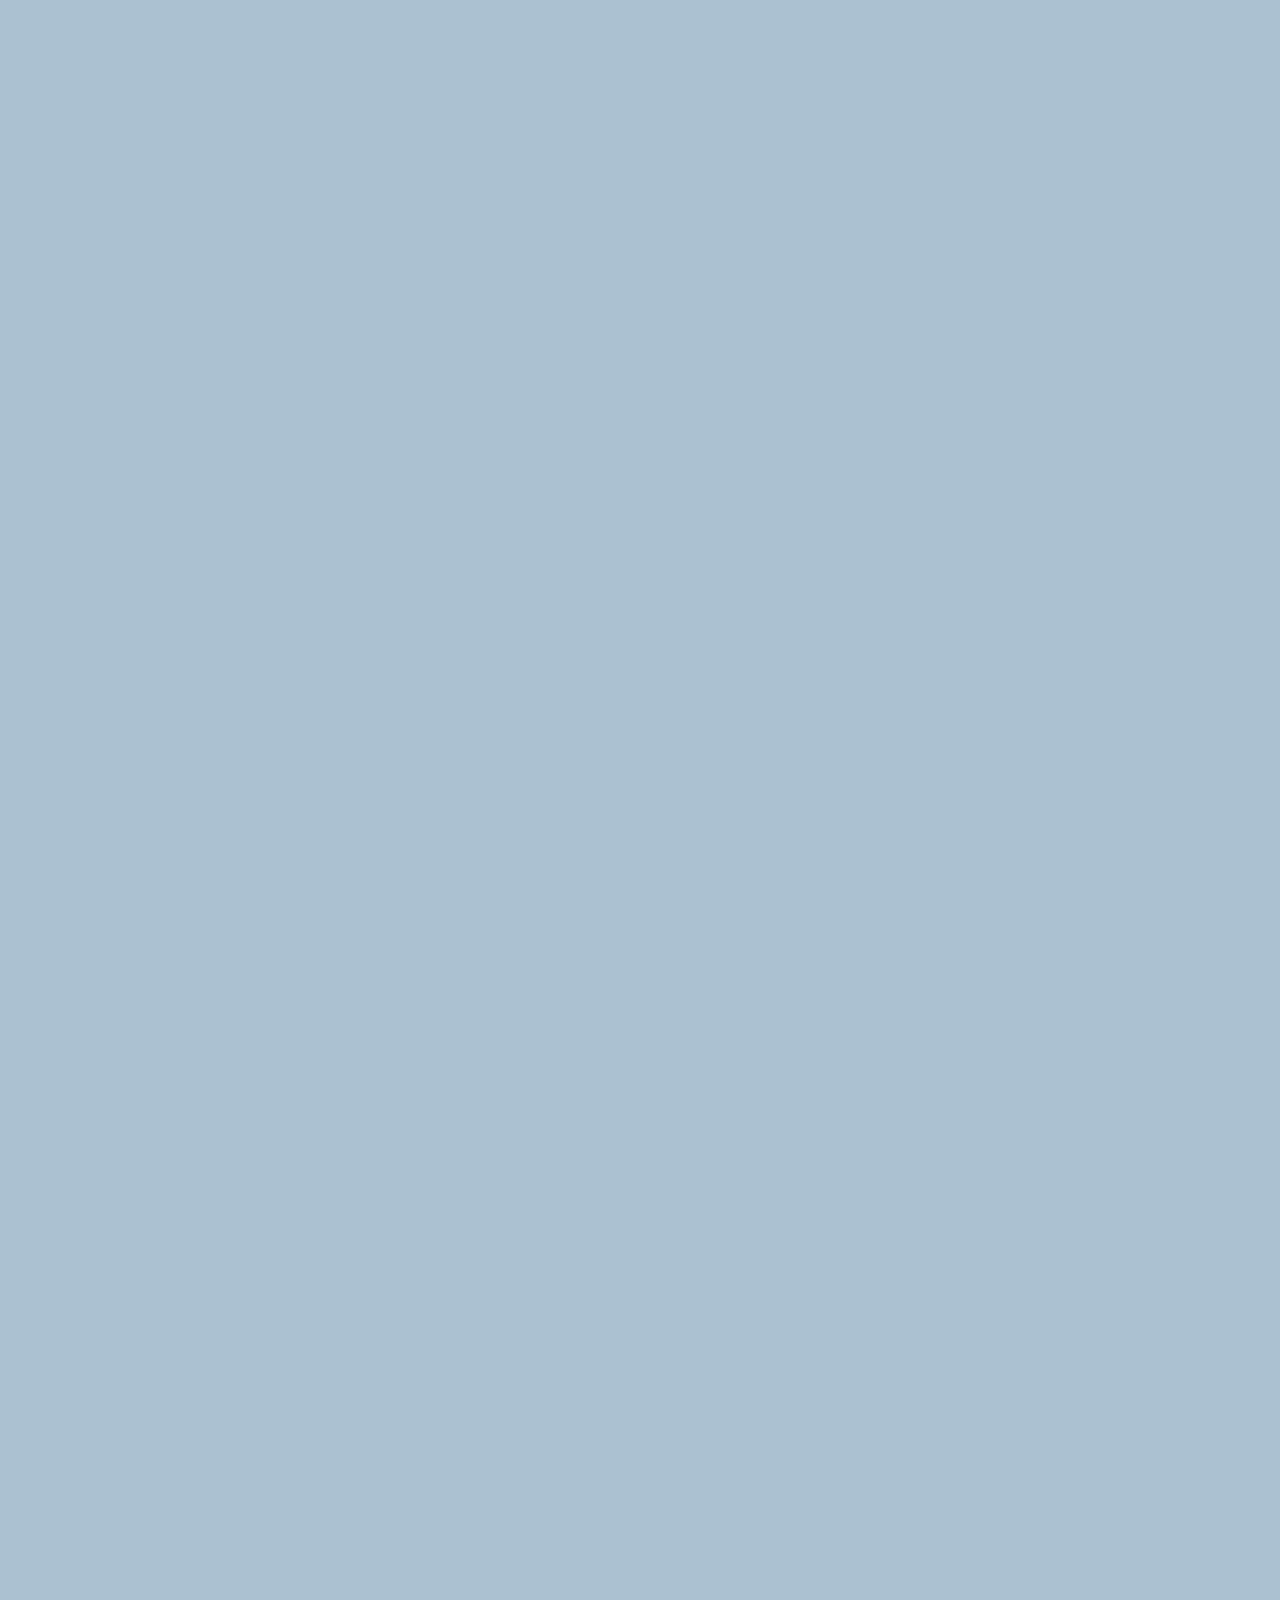
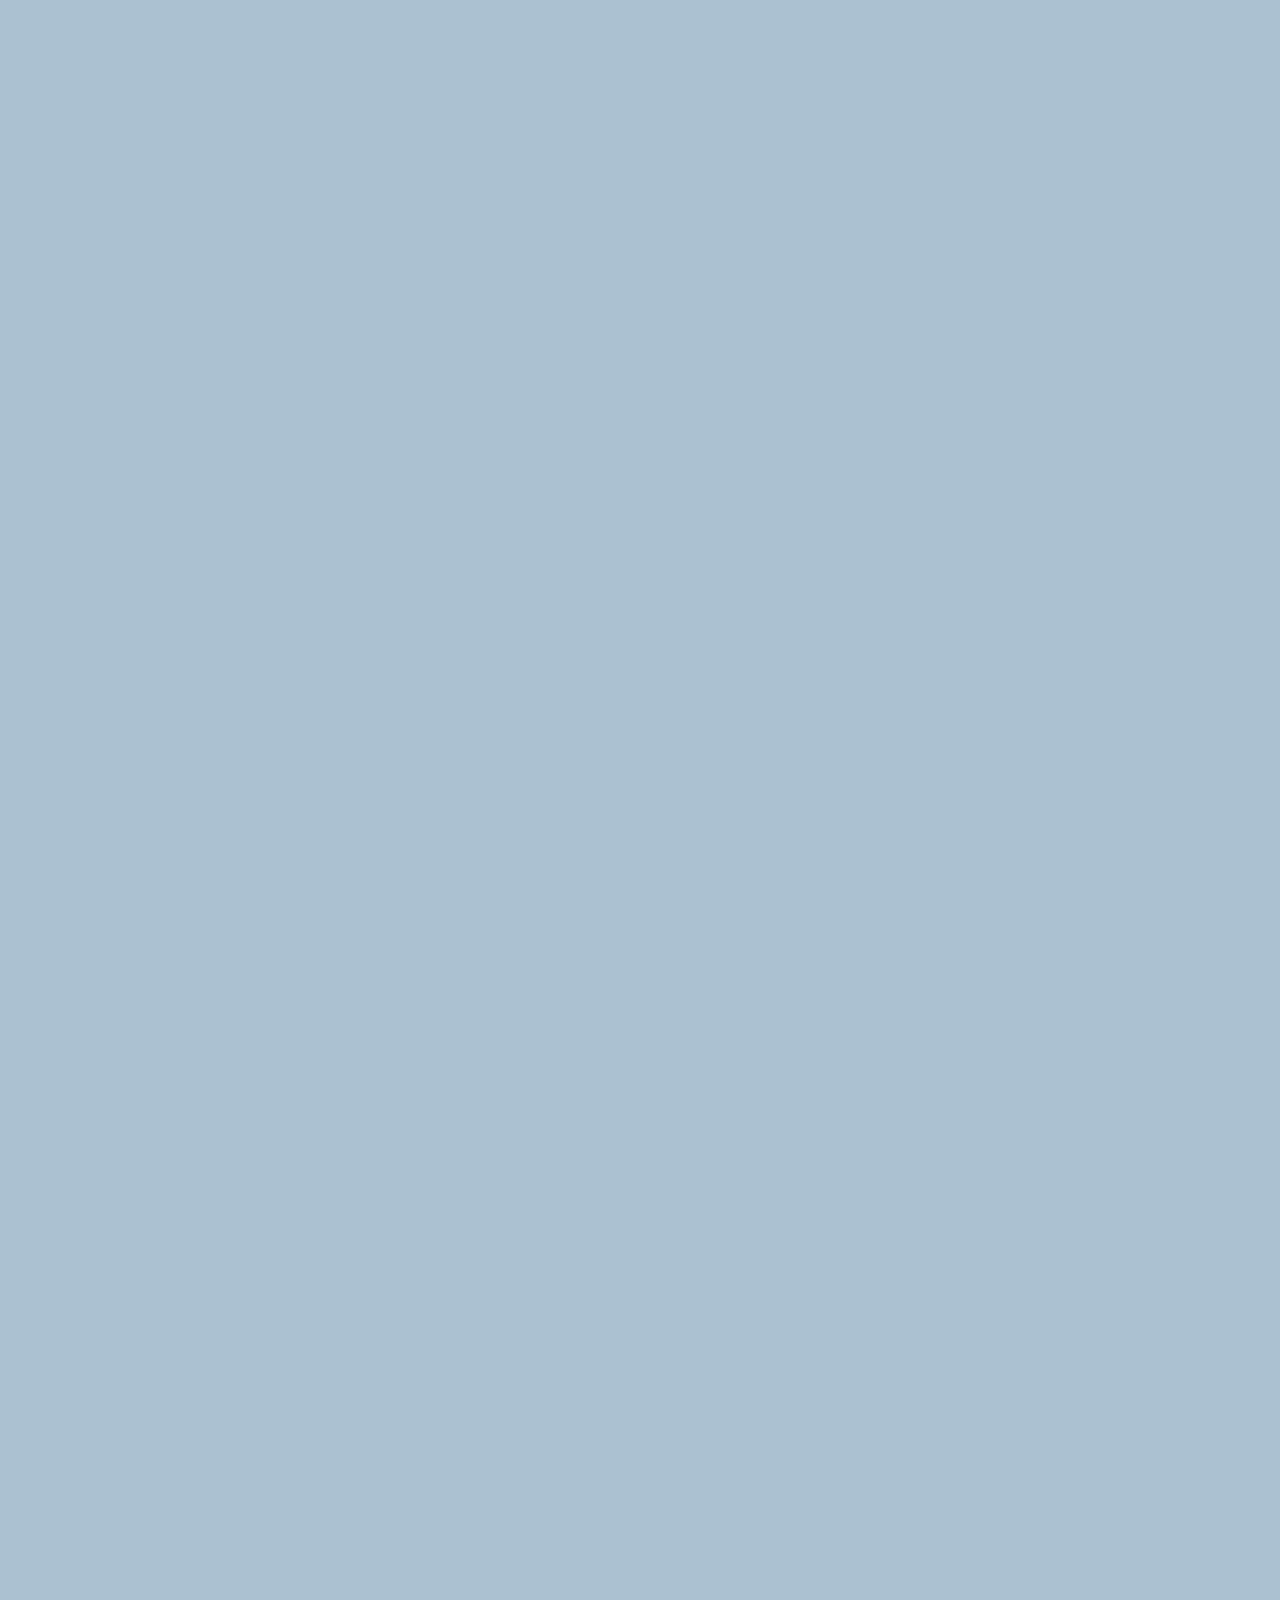
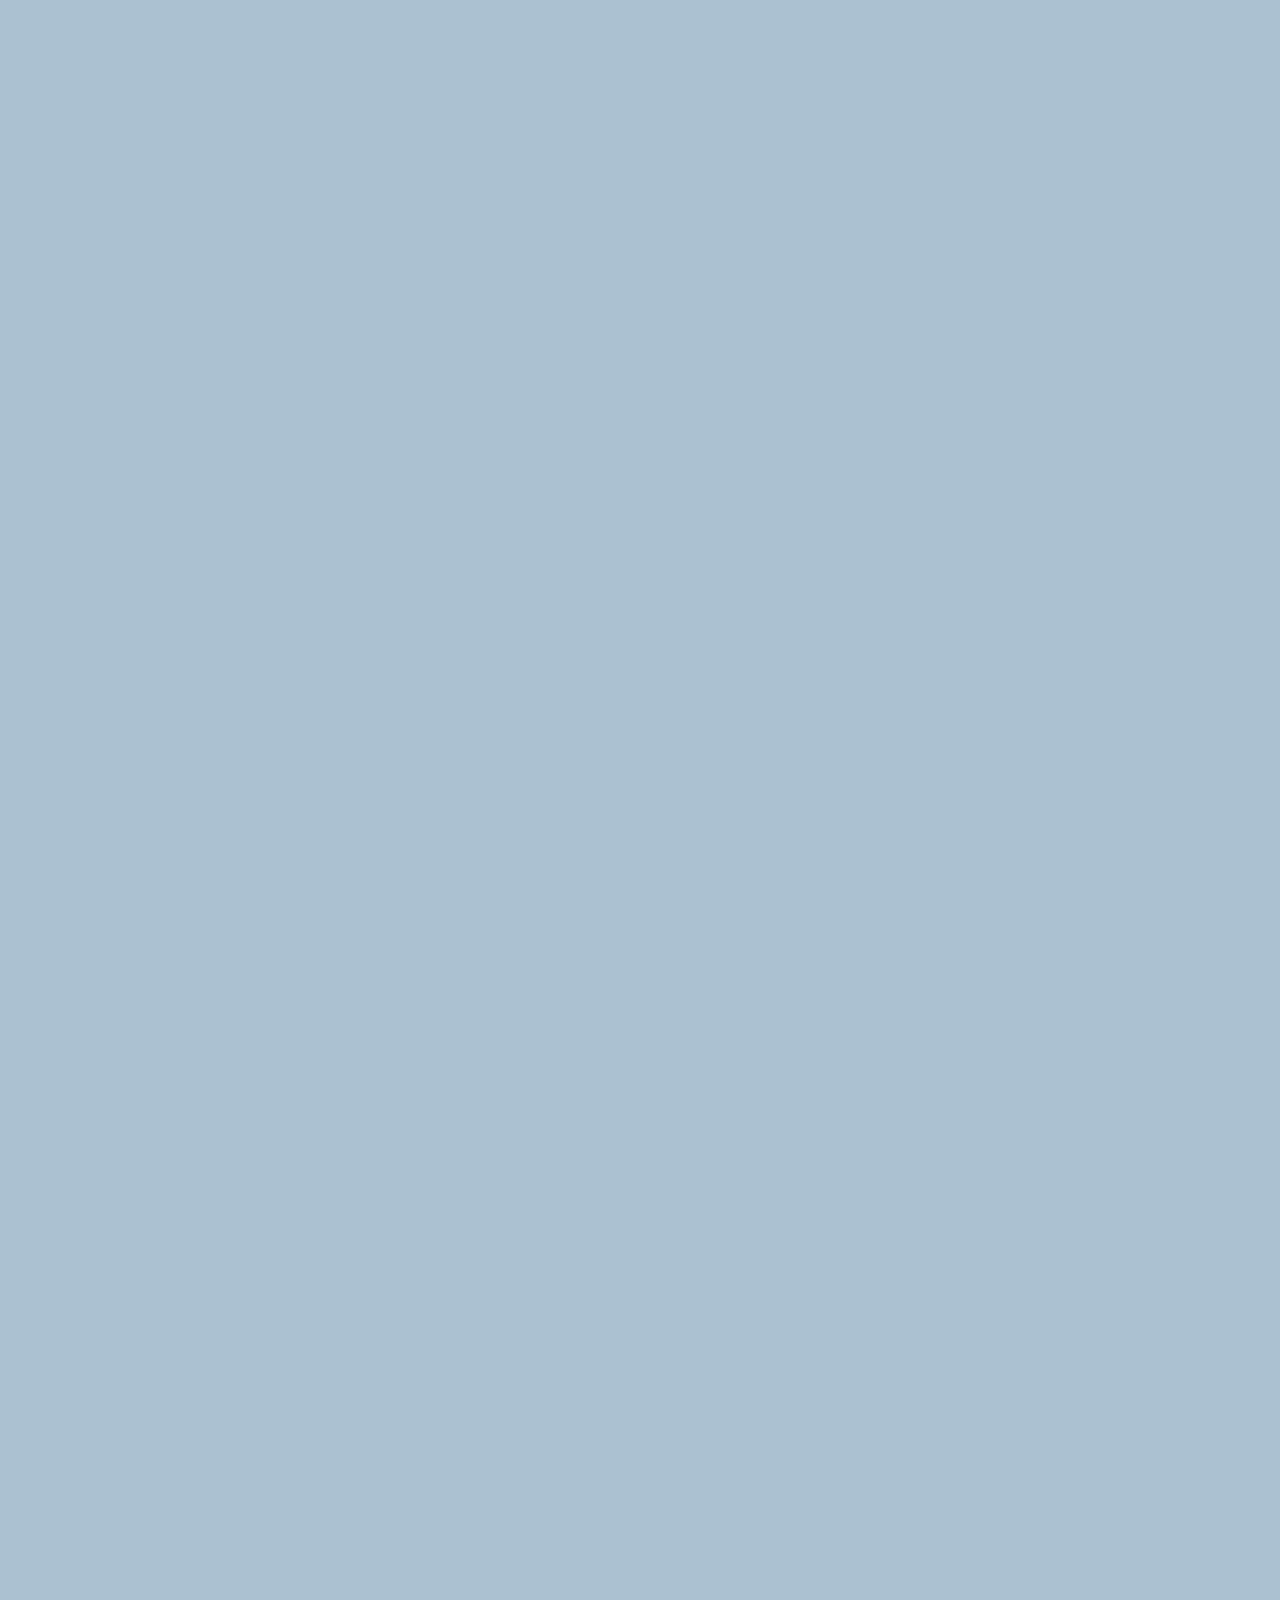
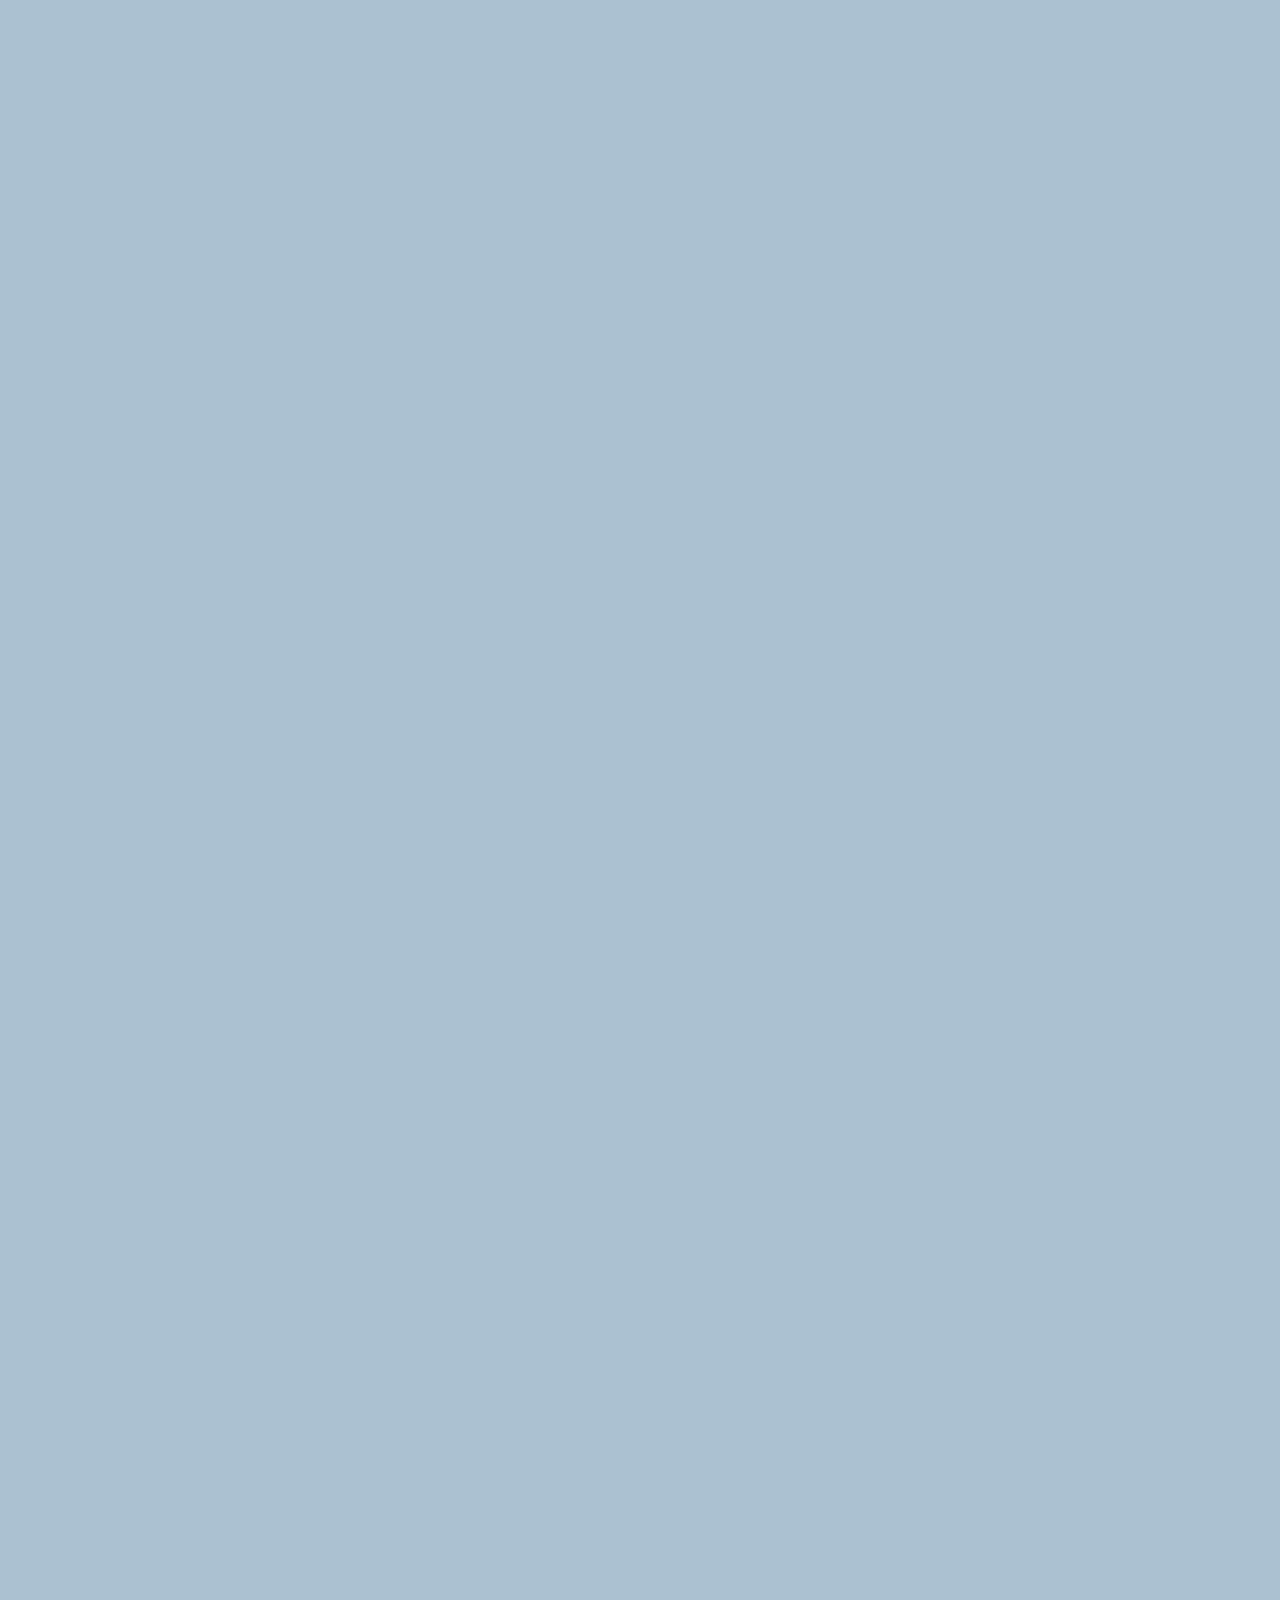
==== commit e5d94bce: "31~36. Navigation Animation" ====
--- a/chat.html
+++ b/chat.html
@@ -53,7 +53,29 @@
           </div>
         </div>
       </div>
+
+      <div class="message-row message-row--own">
+        <div class="message-row__content">
+          <div class="message__info">
+            <span class="message__bubble">Hi Nice to meet you!</span>
+            <span class="message__time">21:27</span>
+          </div>
+        </div>
+      </div>
     </main>
+
+    <form class="reply">
+      <div class="reply__column">
+        <i class="far fa-plus-square fa-lg"></i>
+      </div>
+      <div class="reply__column">
+        <input type="text" placeholder="Write a message..." />
+        <i class="far fa-smile-wink fa-lg"></i>
+        <button>
+          <i class="fas fa-arrow-up"></i>
+        </button>
+      </div>
+    </form>
 
     <script
       src="https://kit.fontawesome.com/493cc16663.js"
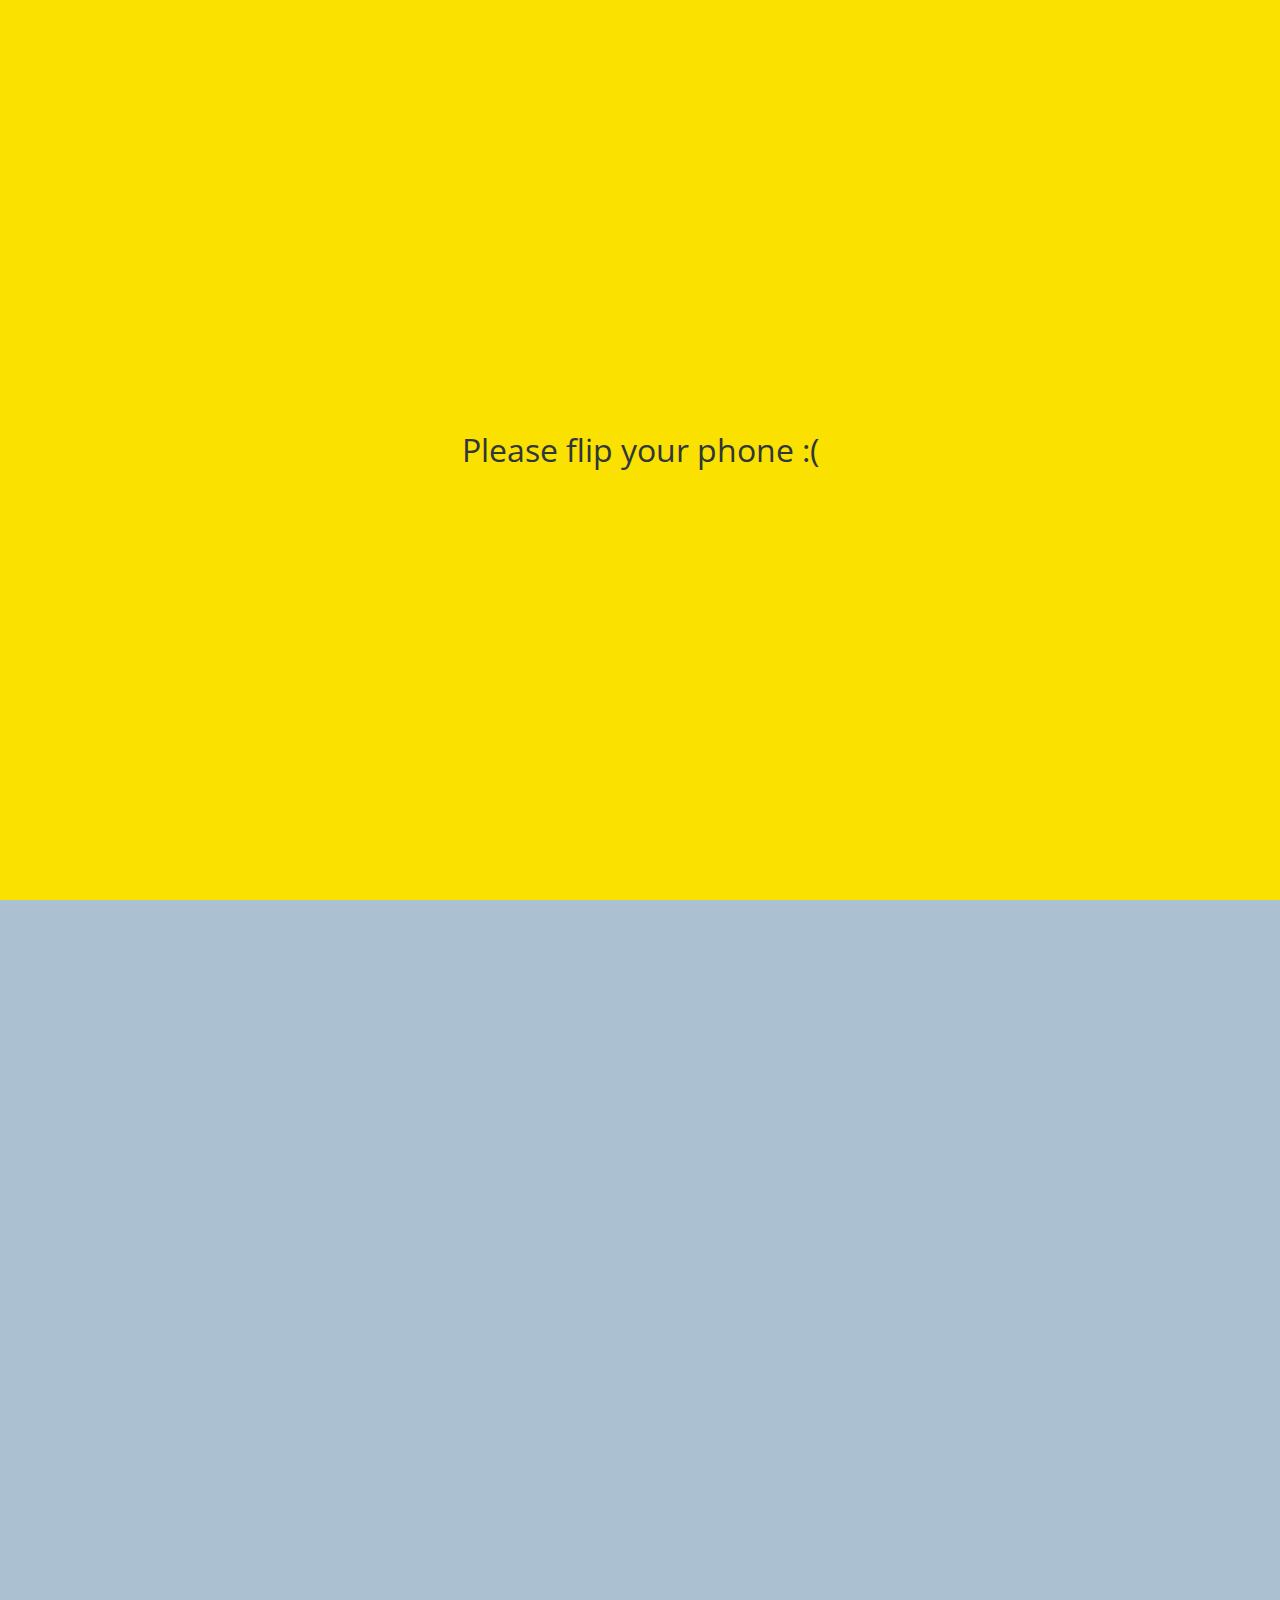
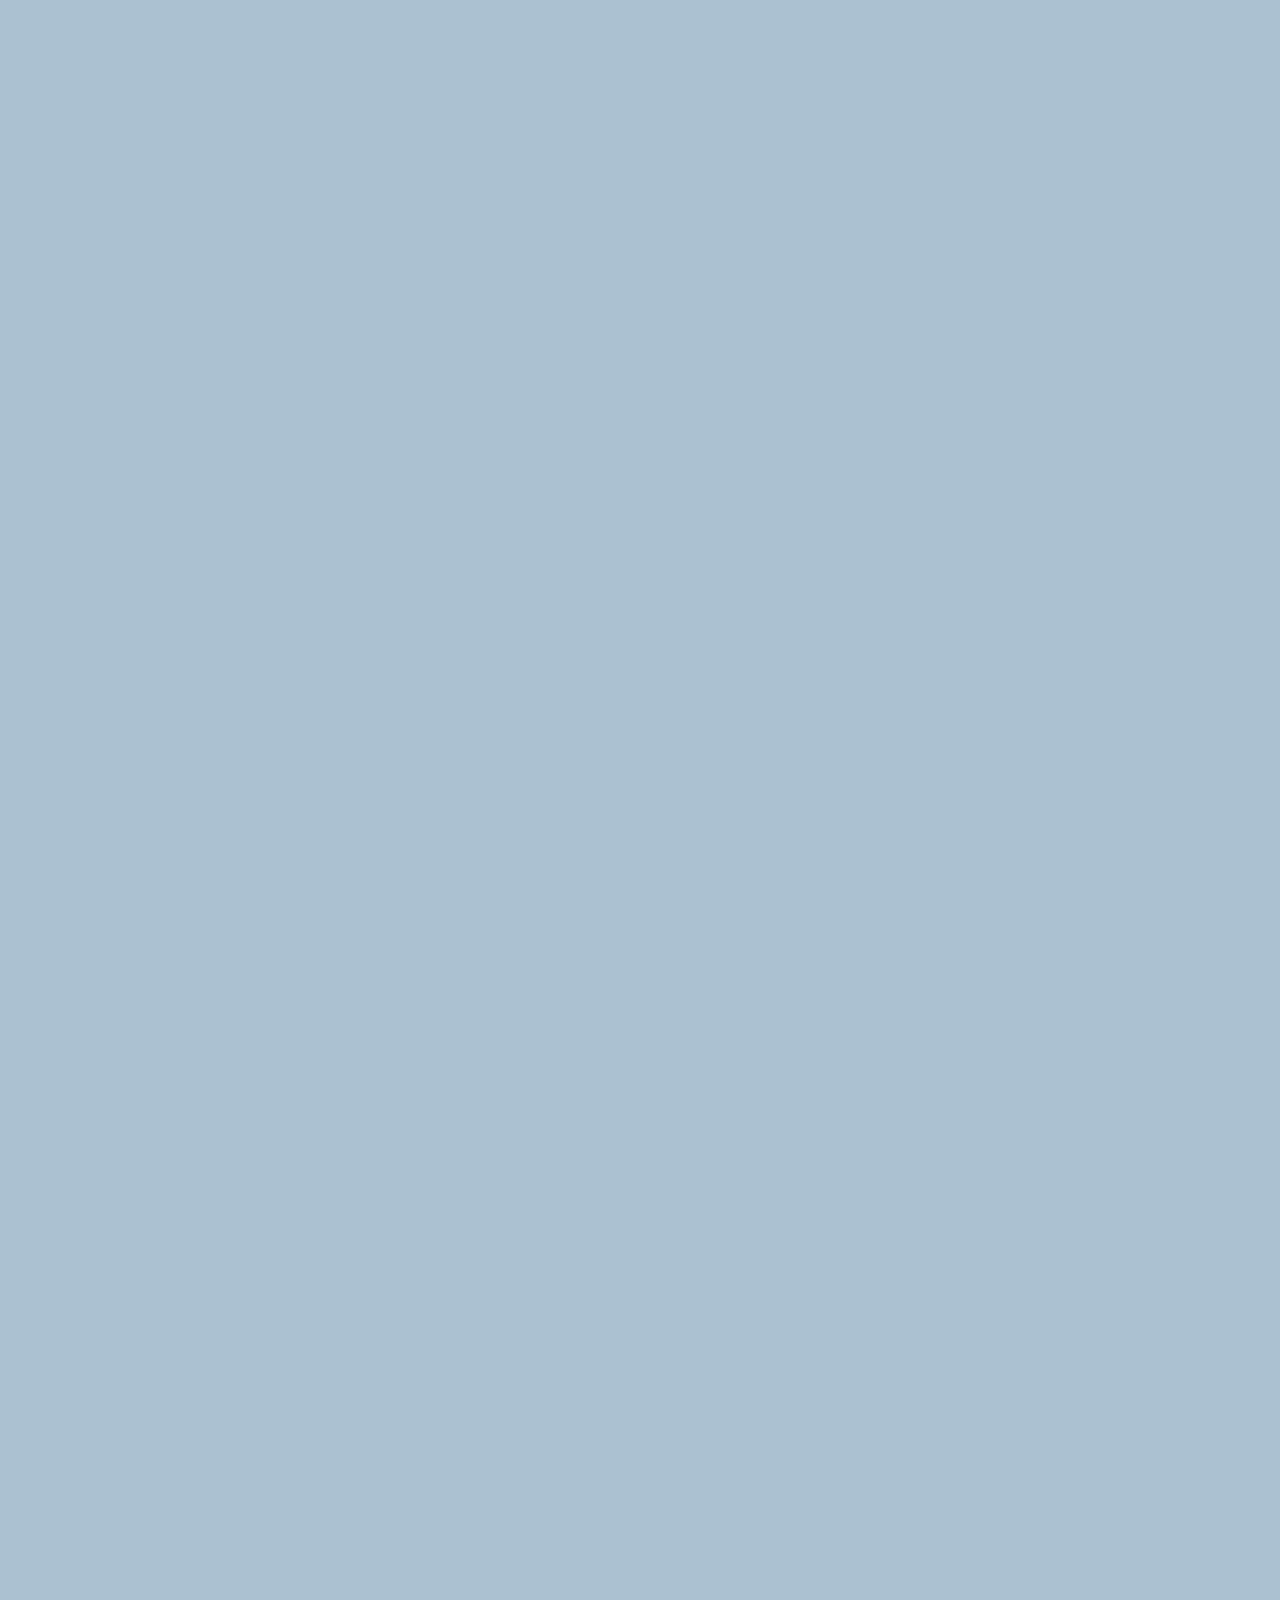
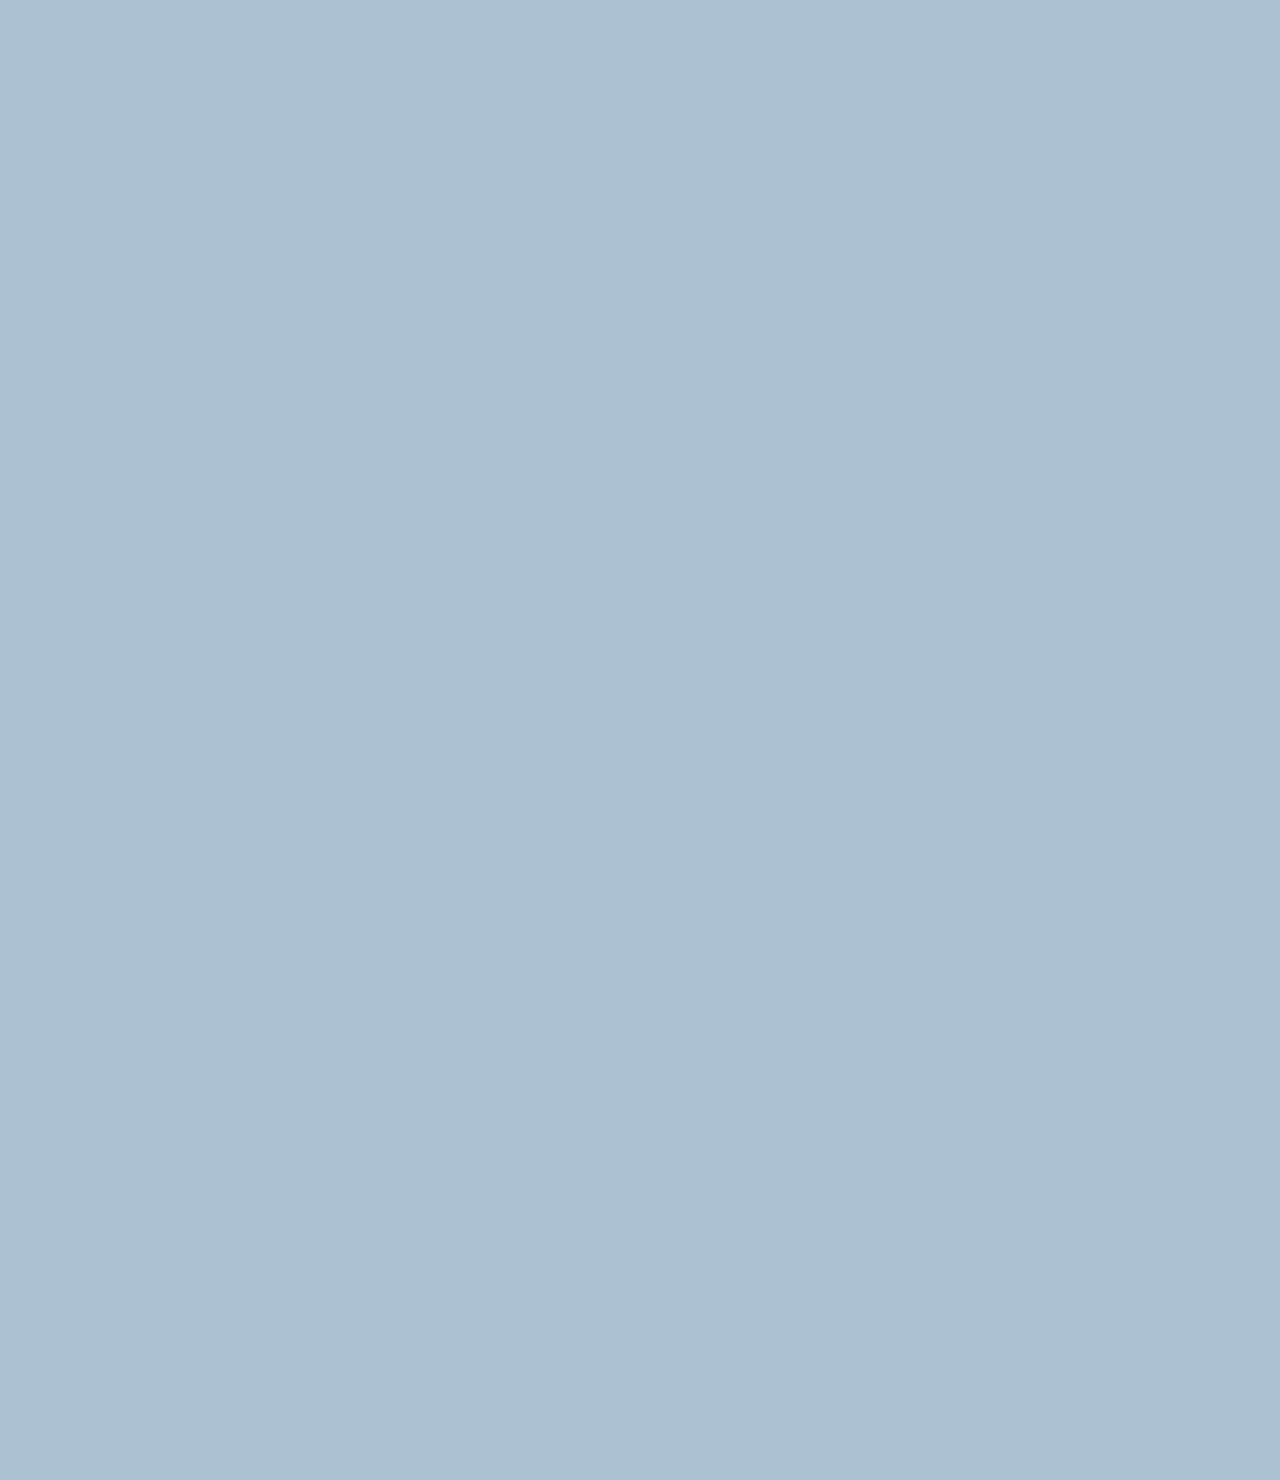
==== commit 659b7943: "37~40. No Mobile Media Query" ====
--- a/chat.html
+++ b/chat.html
@@ -76,7 +76,12 @@
         </button>
       </div>
     </form>
-
+    <div id="no-mobile">
+      <span>Your screen is too big ㅠㅠ</span>
+    </div>
+    <div id="no-portrait">
+      <span>Please flip your phone :(</span>
+    </div>
     <script
       src="https://kit.fontawesome.com/493cc16663.js"
       crossorigin="anonymous"
--- a/css/style.css
+++ b/css/style.css
@@ -10,6 +10,8 @@
 @import "components/badge.css";
 @import "components/icon-row.css";
 @import "components/alt-screen-header.css";
+@import "components/no-mobile.css";
+@import "components/no-portrait.css";
 
 /* Screens */
 @import "screens/login.css";
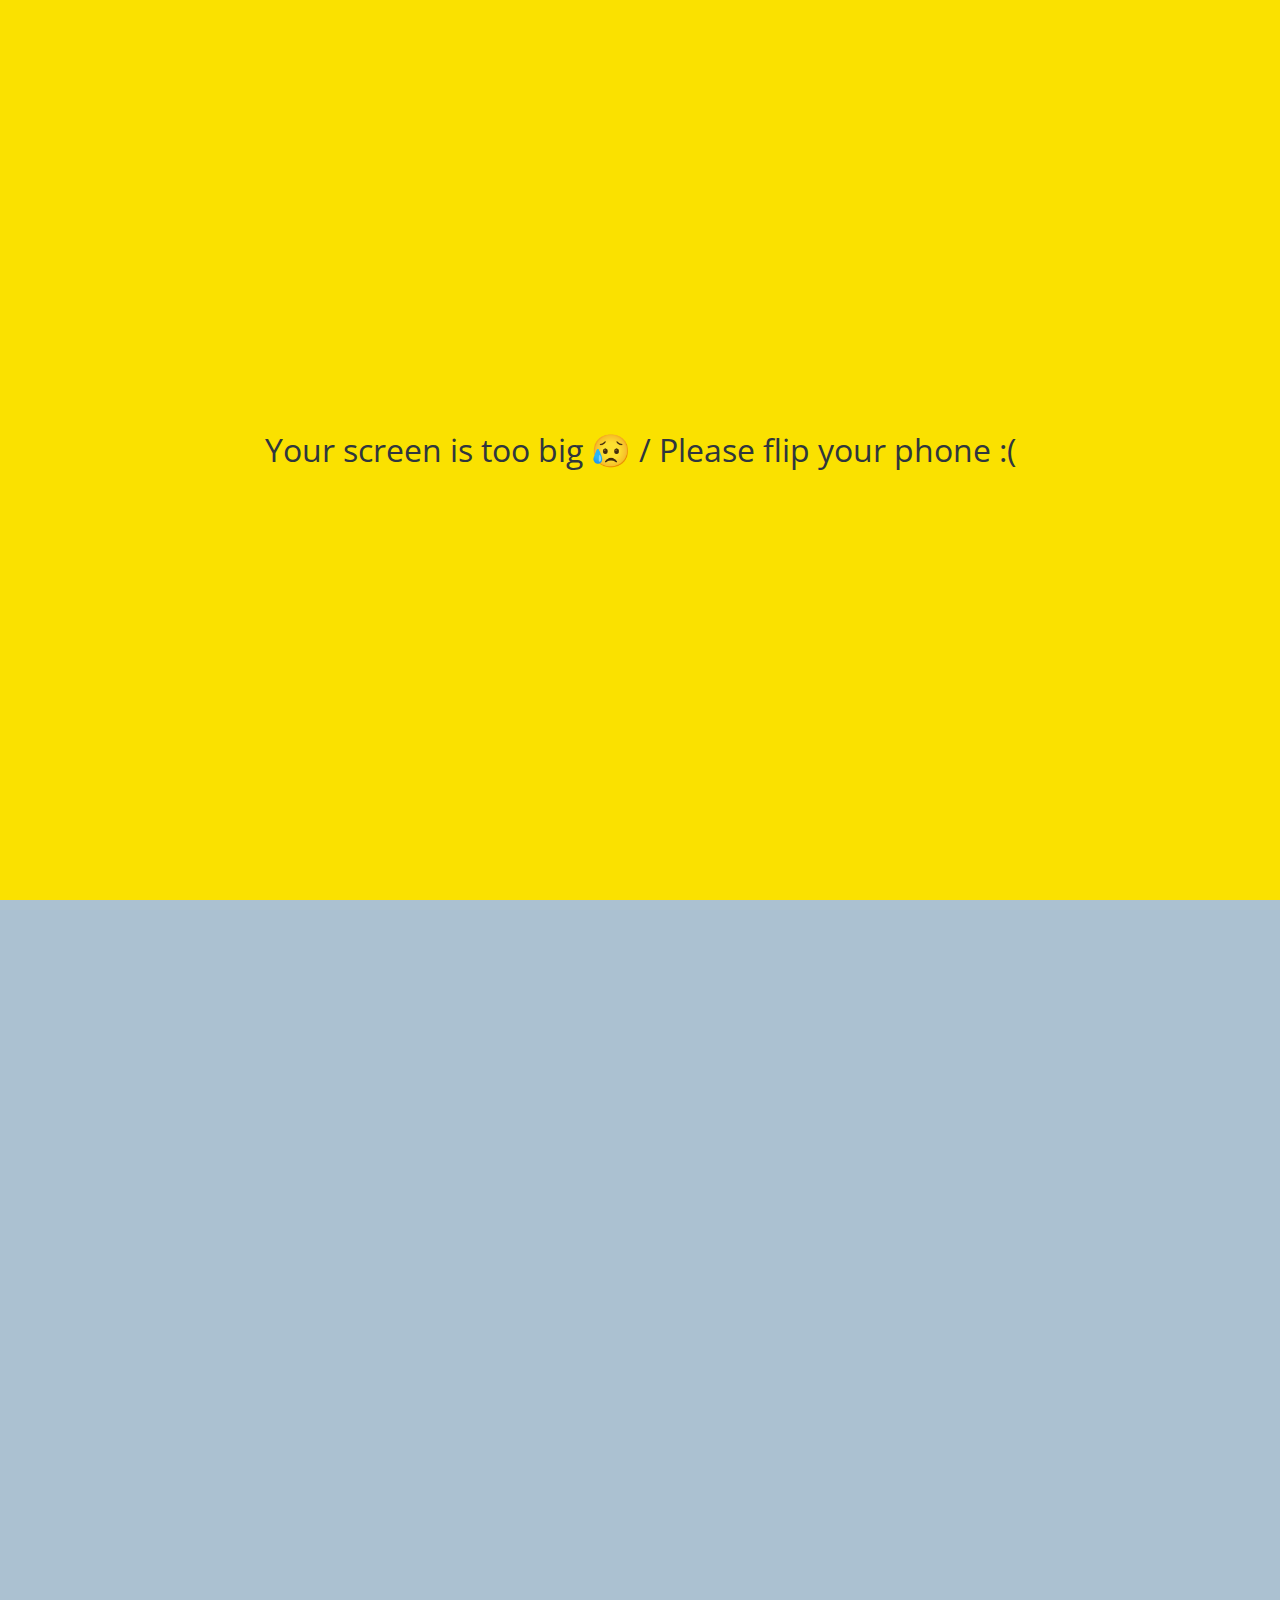
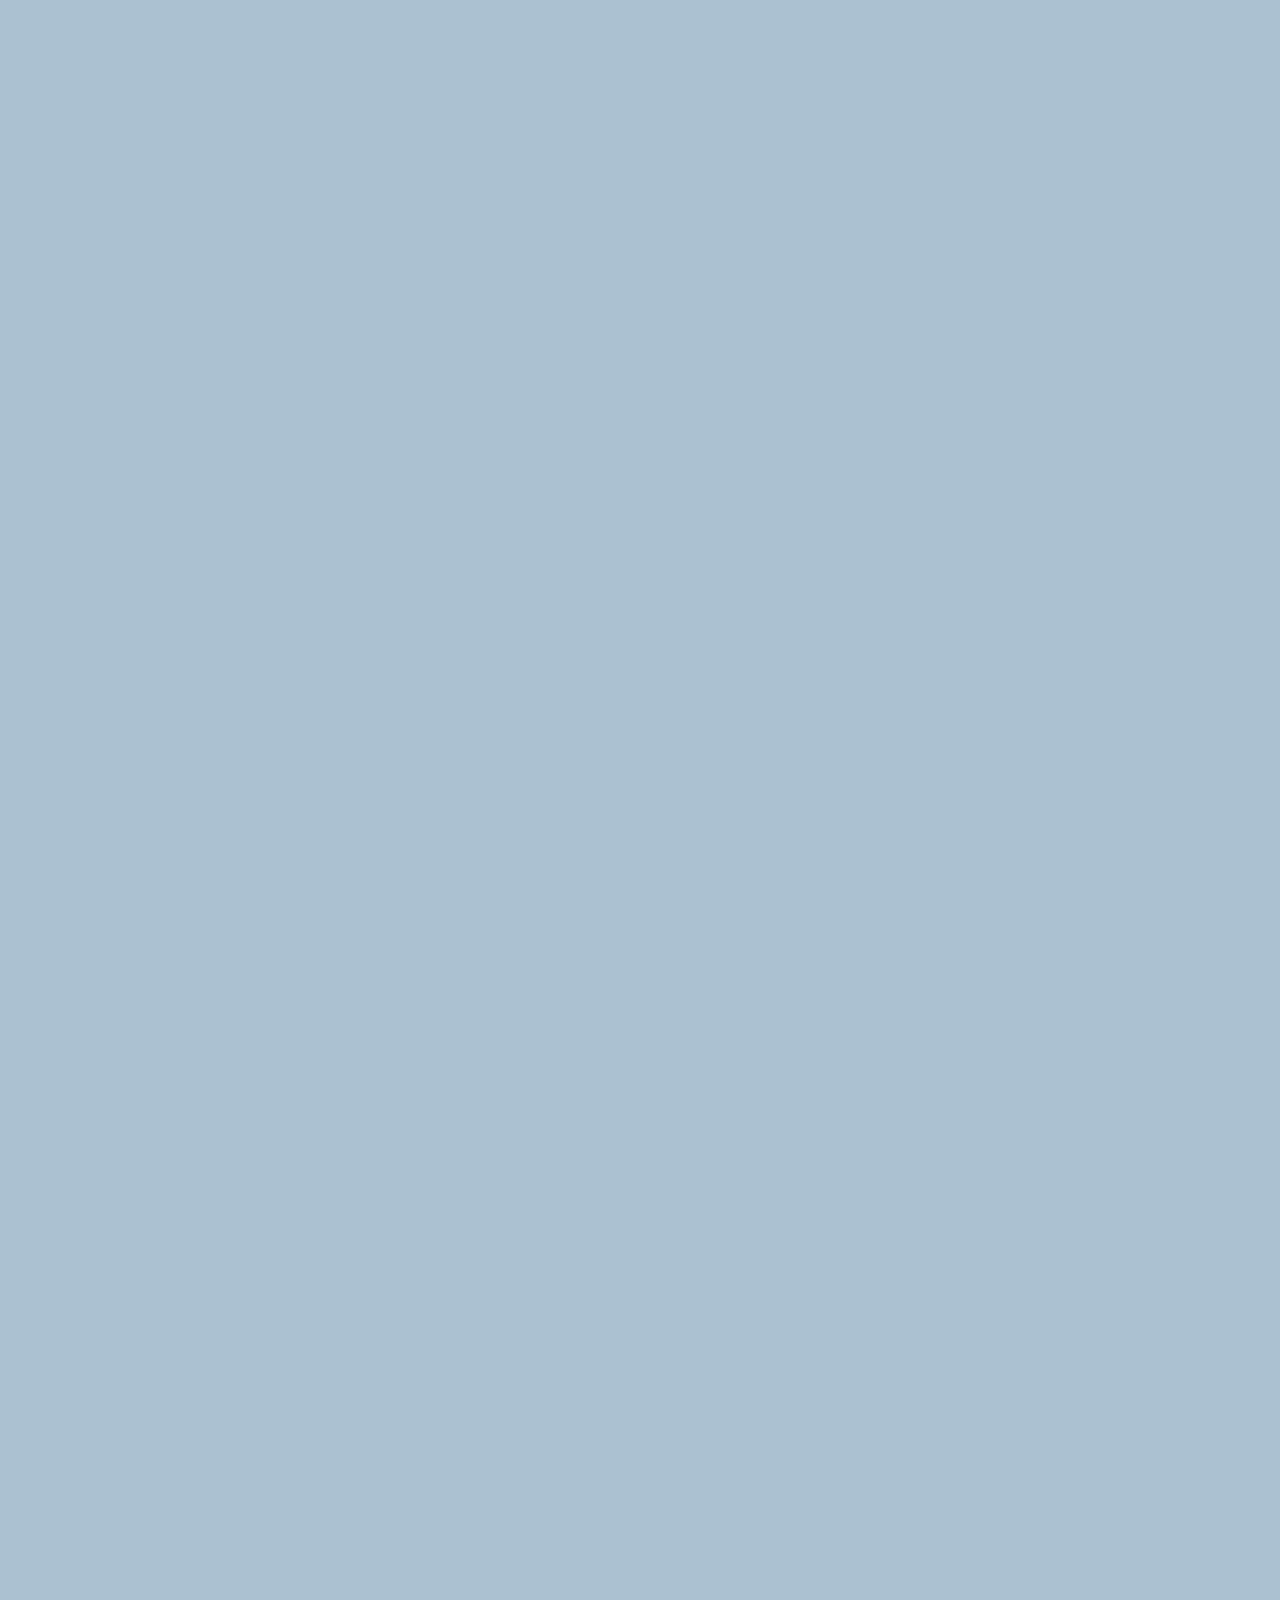
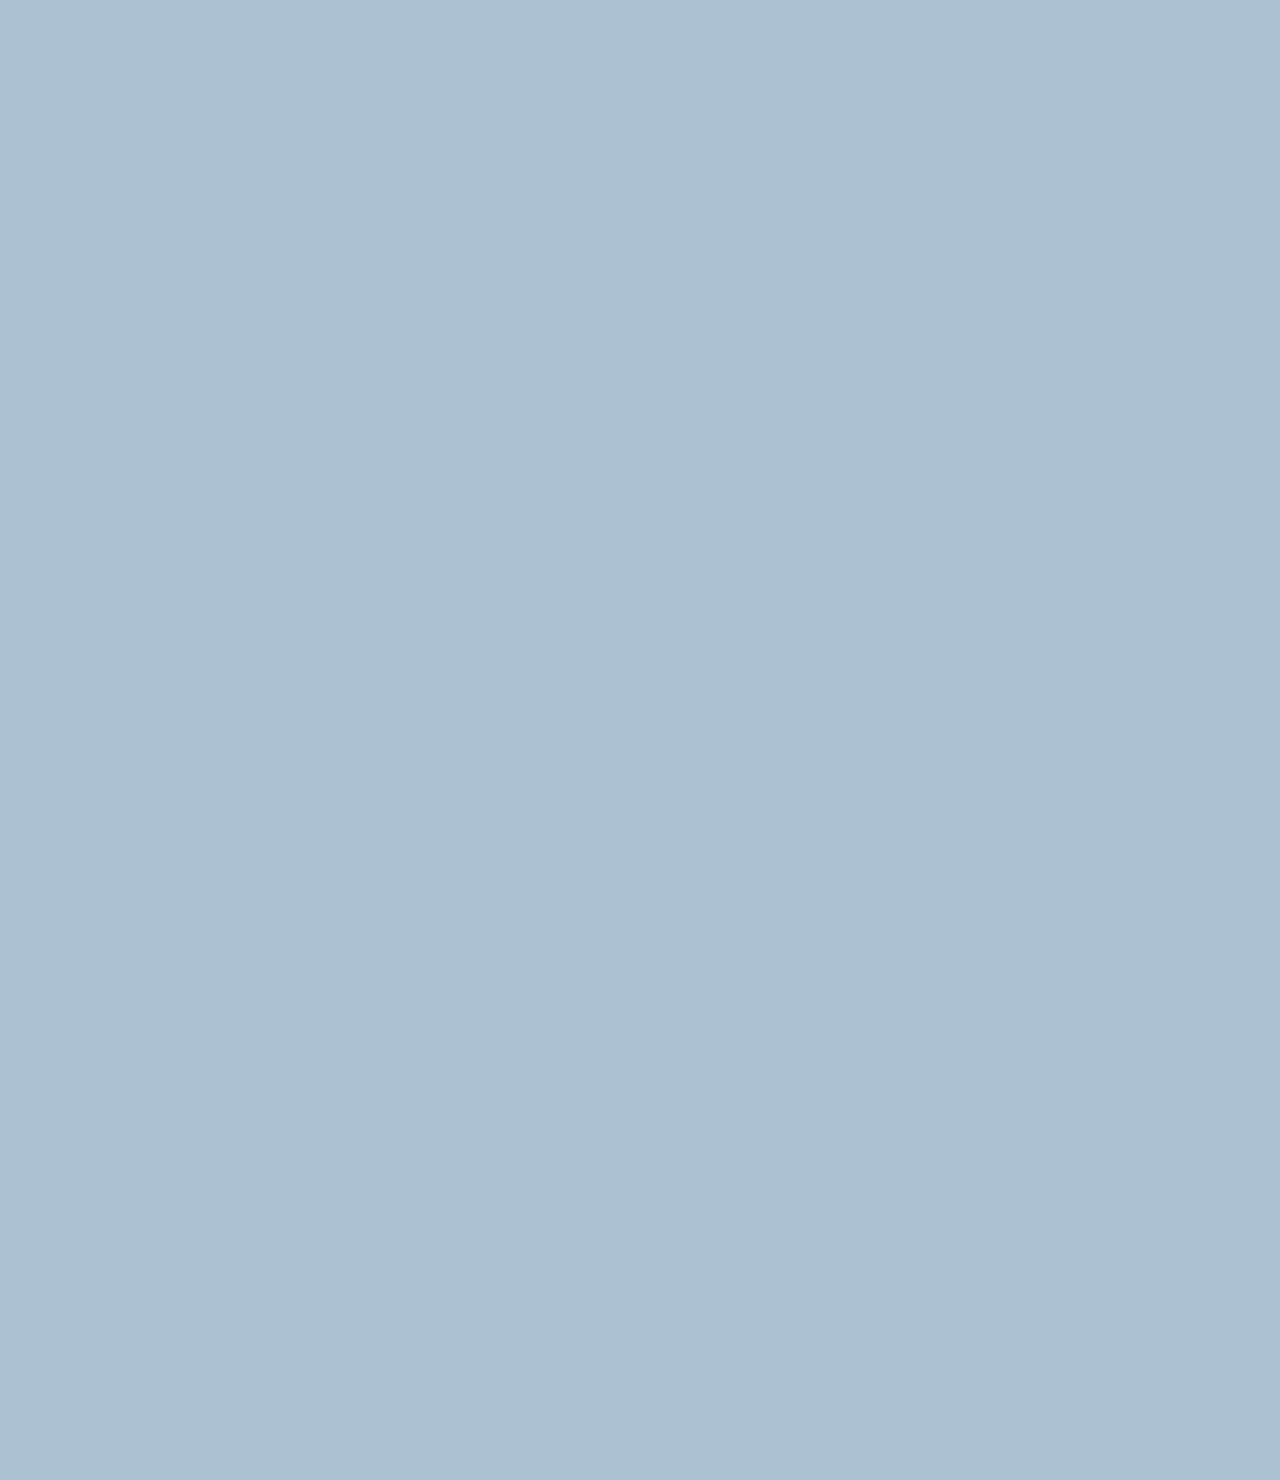
==== commit a48c7e21: "😥 +" ====
--- a/chat.html
+++ b/chat.html
@@ -77,10 +77,7 @@
       </div>
     </form>
     <div id="no-mobile">
-      <span>Your screen is too big ㅠㅠ</span>
-    </div>
-    <div id="no-portrait">
-      <span>Please flip your phone :(</span>
+      <span>Your screen is too big 😥 / Please flip your phone :(</span>
     </div>
     <script
       src="https://kit.fontawesome.com/493cc16663.js"
--- a/css/style.css
+++ b/css/style.css
@@ -11,7 +11,6 @@
 @import "components/icon-row.css";
 @import "components/alt-screen-header.css";
 @import "components/no-mobile.css";
-@import "components/no-portrait.css";
 
 /* Screens */
 @import "screens/login.css";
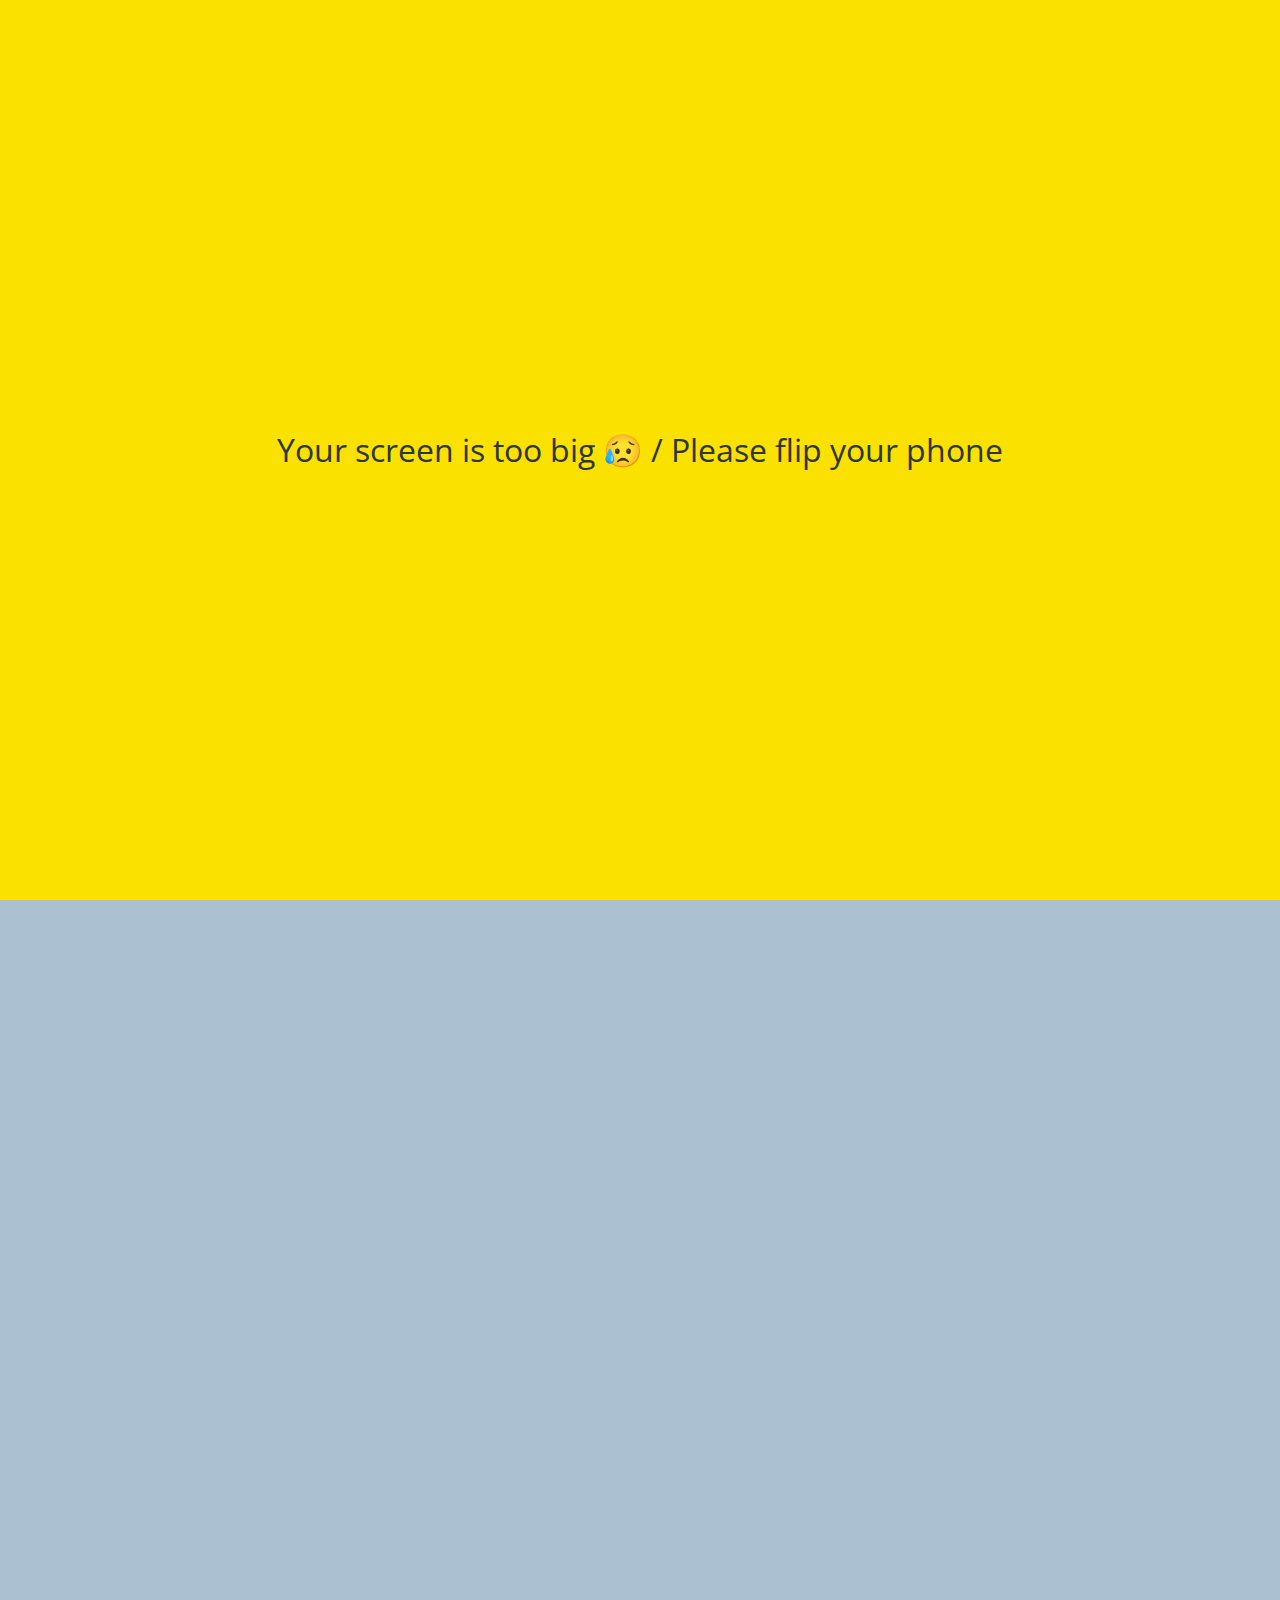
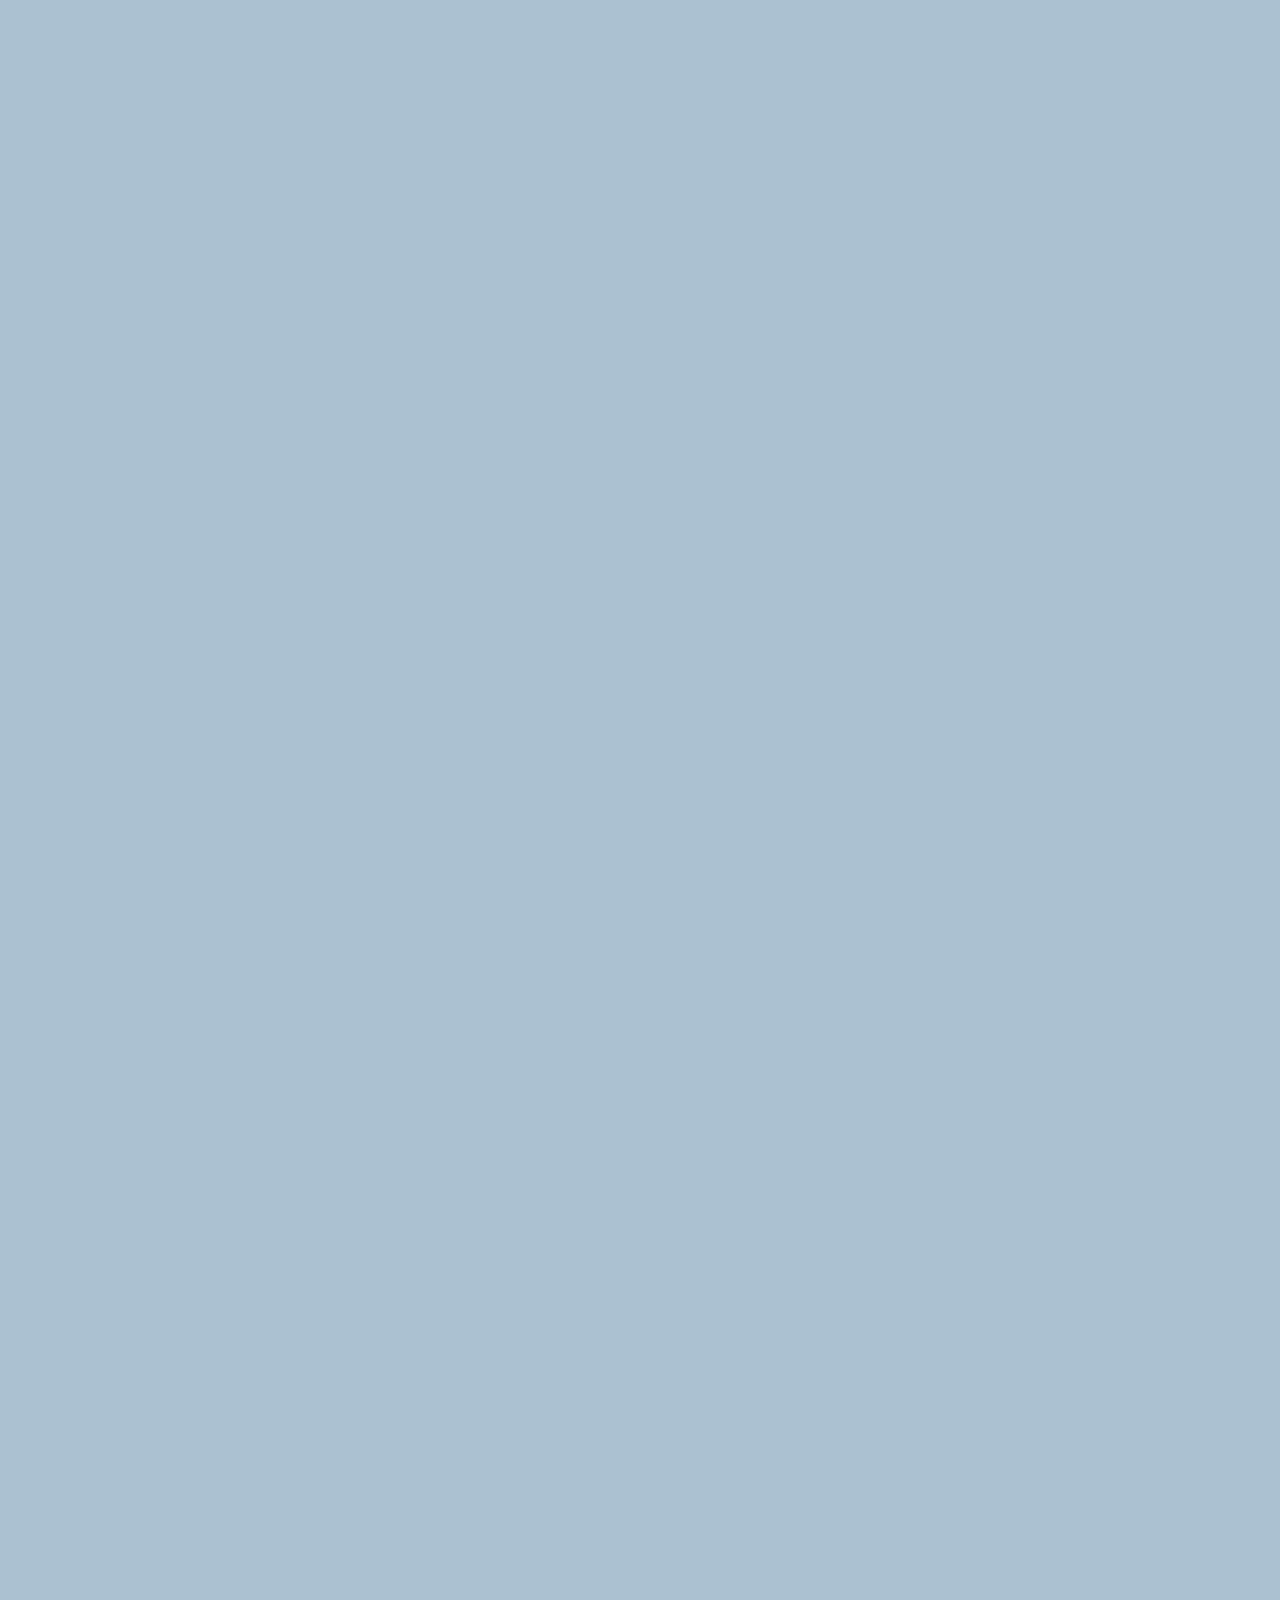
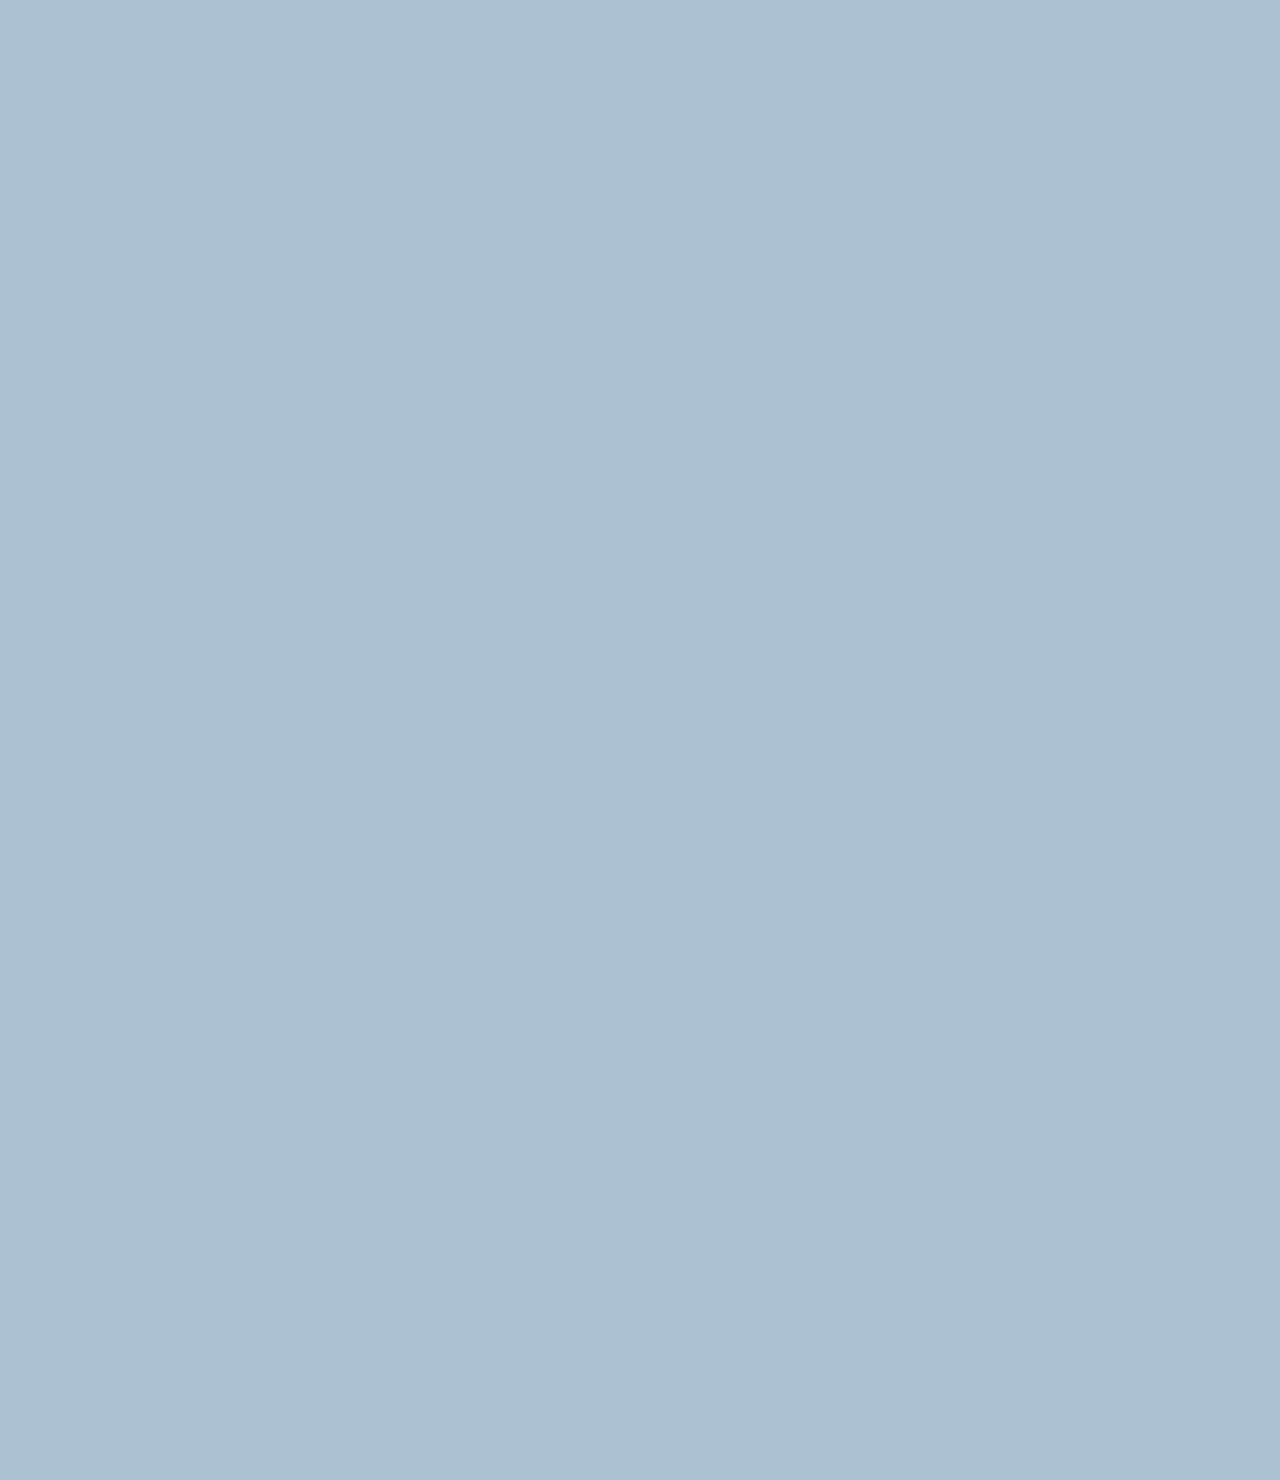
==== commit 3497892d: "Update no-mobile" ====
--- a/chat.html
+++ b/chat.html
@@ -77,7 +77,7 @@
       </div>
     </form>
     <div id="no-mobile">
-      <span>Your screen is too big 😥 / Please flip your phone :(</span>
+      <span>Your screen is too big 😥 / Please flip your phone </span>
     </div>
     <script
       src="https://kit.fontawesome.com/493cc16663.js"
